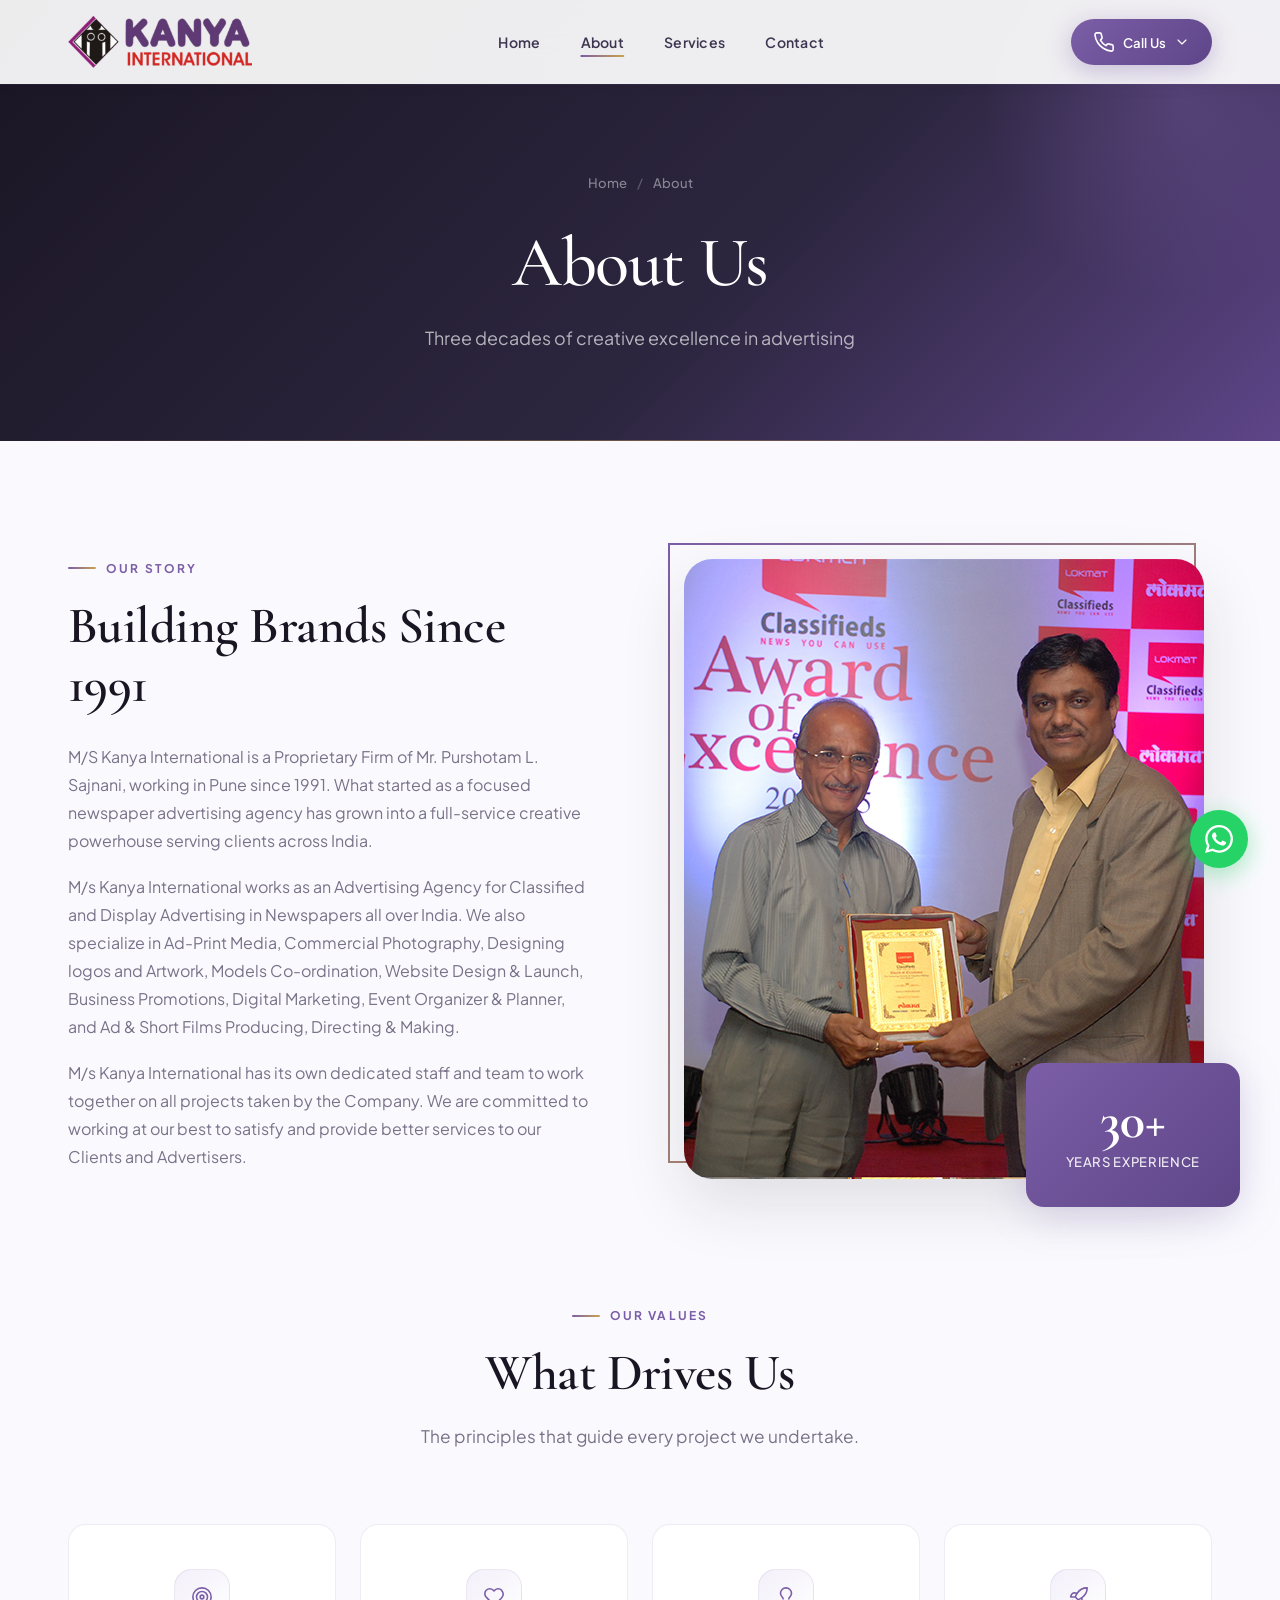
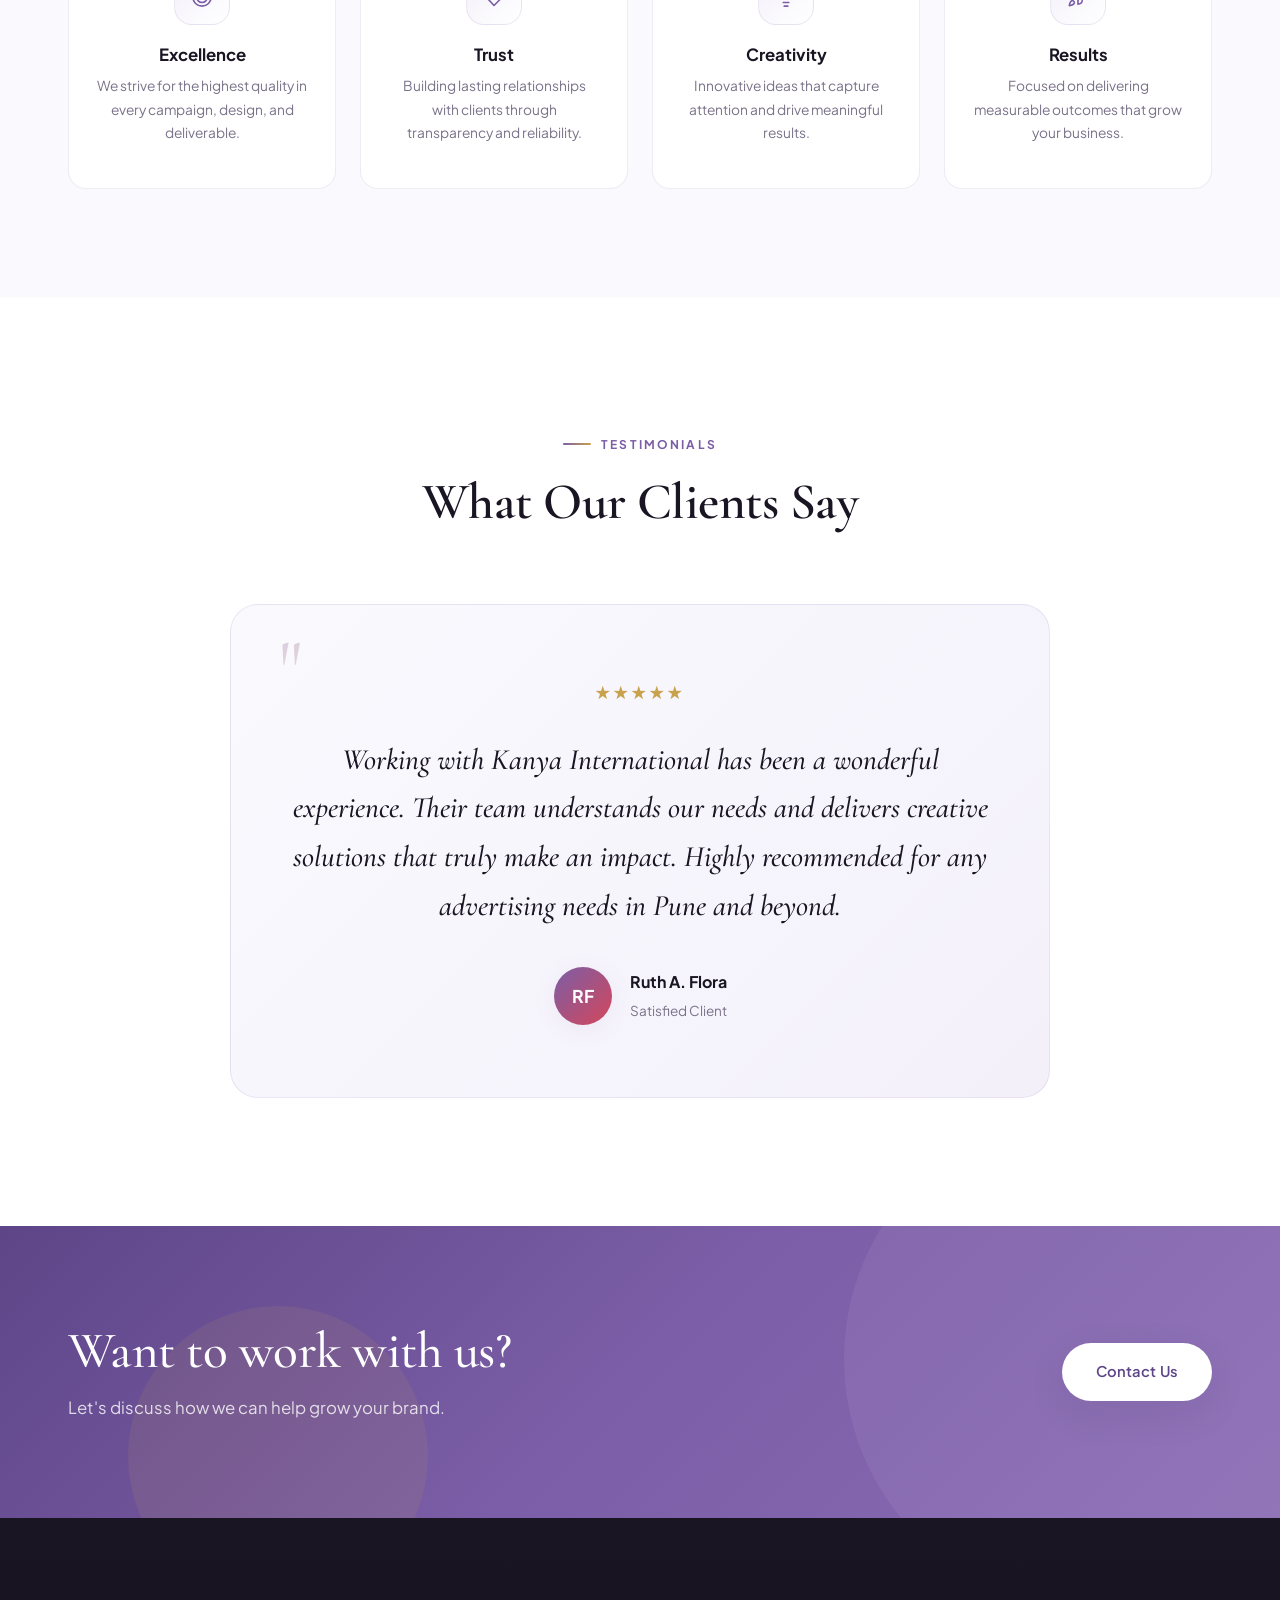
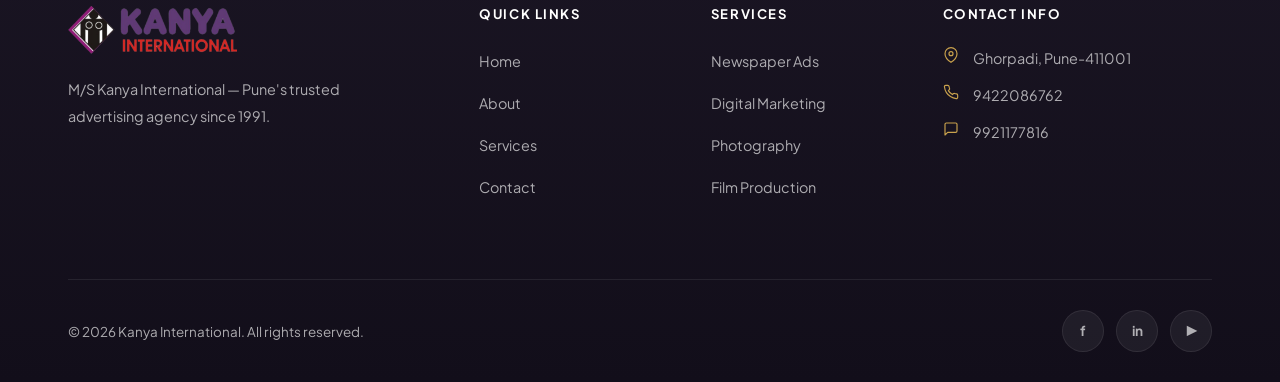
==== about.html @ 9a20af57 "first commit Co-authored-by: Cursor <cursoragent@cursor.com>" ====
<!DOCTYPE html>
<html lang="en">
<head>
  <meta charset="UTF-8">
  <meta name="viewport" content="width=device-width, initial-scale=1.0">
  <title>About Us — Kanya International</title>
  <meta name="description" content="Learn about Kanya International, Pune's trusted advertising agency since 1991. Founded by Mr. Purshotam L. Sajnani.">
  <link rel="preconnect" href="https://fonts.googleapis.com">
  <link rel="preconnect" href="https://fonts.gstatic.com" crossorigin>
  <link href="https://fonts.googleapis.com/css2?family=Cormorant+Garamond:ital,wght@0,400;0,500;0,600;0,700;1,400;1,500&family=Plus+Jakarta+Sans:wght@300;400;500;600;700&display=swap" rel="stylesheet">
  <link rel="stylesheet" href="css/style.css">
  <link rel="icon" href="assets/images/logo.png" type="image/png">
</head>
<body>

  <header class="header scrolled" id="header">
    <div class="container header-inner">
      <a href="index.html" class="logo">
        <img src="assets/images/logo.png" alt="Kanya International">
      </a>
      <nav class="nav" id="nav">
        <ul class="nav-links">
          <li><a href="index.html">Home</a></li>
          <li><a href="about.html" class="active">About</a></li>
          <li><a href="services.html">Services</a></li>
          <li><a href="contact.html">Contact</a></li>
        </ul>
      </nav>
      <div class="header-cta call-dropdown" id="callDropdown">
        <button type="button" class="btn btn-primary call-dropdown-toggle" aria-expanded="false" aria-haspopup="true" aria-label="Show phone numbers">
          <span data-icon="phone"></span>
          <span class="call-label">Call Us</span>
          <span class="call-chevron" data-icon="chevron"></span>
        </button>
        <div class="call-dropdown-menu" role="menu">
          <a href="tel:9422086762" class="call-option" role="menuitem">
            <span class="call-option-icon" data-icon="phone"></span>
            <span class="call-option-text">
              <strong>Customer Care</strong>
              <span>9422086762</span>
            </span>
          </a>
          <a href="https://wa.me/919921177816" class="call-option" role="menuitem" target="_blank" rel="noopener">
            <span class="call-option-icon whatsapp" data-icon="whatsapp"></span>
            <span class="call-option-text">
              <strong>WhatsApp</strong>
              <span>9921177816</span>
            </span>
          </a>
        </div>
      </div>
      <button class="mobile-toggle" id="mobileToggle" aria-label="Toggle menu">
        <span></span><span></span><span></span>
      </button>
    </div>
  </header>

  <section class="page-hero">
    <div class="container">
      <div class="breadcrumb">
        <a href="index.html">Home</a>
        <span class="separator">/</span>
        <span>About</span>
      </div>
      <h1>About Us</h1>
      <p>Three decades of creative excellence in advertising</p>
    </div>
  </section>

  <section class="about-page">
    <div class="container">
      <div class="about-story">
        <div class="about-content fade-up">
          <span class="section-label">Our Story</span>
          <h2>Building Brands Since 1991</h2>
          <p>M/S Kanya International is a Proprietary Firm of Mr. Purshotam L. Sajnani, working in Pune since 1991. What started as a focused newspaper advertising agency has grown into a full-service creative powerhouse serving clients across India.</p>
          <p>M/s Kanya International works as an Advertising Agency for Classified and Display Advertising in Newspapers all over India. We also specialize in Ad-Print Media, Commercial Photography, Designing logos and Artwork, Models Co-ordination, Website Design & Launch, Business Promotions, Digital Marketing, Event Organizer & Planner, and Ad & Short Films Producing, Directing & Making.</p>
          <p>M/s Kanya International has its own dedicated staff and team to work together on all projects taken by the Company. We are committed to working at our best to satisfy and provide better services to our Clients and Advertisers.</p>
        </div>
        <div class="about-image fade-up">
          <img src="assets/images/about.jpg" alt="Kanya International Team">
          <div class="about-experience">
            <strong>30+</strong>
            <span>Years Experience</span>
          </div>
        </div>
      </div>

      <div class="section-header fade-up">
        <span class="section-label">Our Values</span>
        <h2>What Drives Us</h2>
        <p>The principles that guide every project we undertake.</p>
      </div>
      <div class="values-grid">
        <div class="value-card fade-up">
          <div class="value-icon" data-icon="target"></div>
          <h3>Excellence</h3>
          <p>We strive for the highest quality in every campaign, design, and deliverable.</p>
        </div>
        <div class="value-card fade-up">
          <div class="value-icon" data-icon="handshake"></div>
          <h3>Trust</h3>
          <p>Building lasting relationships with clients through transparency and reliability.</p>
        </div>
        <div class="value-card fade-up">
          <div class="value-icon" data-icon="lightbulb"></div>
          <h3>Creativity</h3>
          <p>Innovative ideas that capture attention and drive meaningful results.</p>
        </div>
        <div class="value-card fade-up">
          <div class="value-icon" data-icon="rocket"></div>
          <h3>Results</h3>
          <p>Focused on delivering measurable outcomes that grow your business.</p>
        </div>
      </div>
    </div>
  </section>

  <section class="testimonials">
    <div class="container">
      <div class="section-header fade-up">
        <span class="section-label">Testimonials</span>
        <h2>What Our Clients Say</h2>
      </div>
      <div class="testimonial-card fade-up">
        <span class="testimonial-quote">"</span>
        <div class="testimonial-stars">★★★★★</div>
        <blockquote>Working with Kanya International has been a wonderful experience. Their team understands our needs and delivers creative solutions that truly make an impact. Highly recommended for any advertising needs in Pune and beyond.</blockquote>
        <div class="testimonial-author">
          <div class="testimonial-avatar">RF</div>
          <div class="testimonial-info">
            <strong>Ruth A. Flora</strong>
            <span>Satisfied Client</span>
          </div>
        </div>
      </div>
    </div>
  </section>

  <section class="cta-banner">
    <div class="container cta-inner">
      <div>
        <h2>Want to work with us?</h2>
        <p>Let's discuss how we can help grow your brand.</p>
      </div>
      <a href="contact.html" class="btn btn-white">Contact Us</a>
    </div>
  </section>

  <footer class="footer">
    <div class="container">
      <div class="footer-grid">
        <div class="footer-brand">
          <img src="assets/images/logo.png" alt="Kanya International">
          <p>M/S Kanya International — Pune's trusted advertising agency since 1991.</p>
        </div>
        <div>
          <h4>Quick Links</h4>
          <ul class="footer-links">
            <li><a href="index.html">Home</a></li>
            <li><a href="about.html">About</a></li>
            <li><a href="services.html">Services</a></li>
            <li><a href="contact.html">Contact</a></li>
          </ul>
        </div>
        <div>
          <h4>Services</h4>
          <ul class="footer-links">
            <li><a href="services.html">Newspaper Ads</a></li>
            <li><a href="services.html">Digital Marketing</a></li>
            <li><a href="services.html">Photography</a></li>
            <li><a href="services.html">Film Production</a></li>
          </ul>
        </div>
        <div class="footer-contact">
          <h4>Contact Info</h4>
          <p><span data-icon="mapPin" class="icon icon-sm"></span> Ghorpadi, Pune-411001</p>
          <p><span data-icon="phone" class="icon icon-sm"></span> <a href="tel:9422086762">9422086762</a></p>
          <p><span data-icon="message" class="icon icon-sm"></span> <a href="https://wa.me/919921177816">9921177816</a></p>
        </div>
      </div>
      <div class="footer-bottom">
        <p>&copy; 2026 Kanya International. All rights reserved.</p>
        <div class="footer-social">
          <a href="#" aria-label="Facebook">f</a>
          <a href="#" aria-label="Instagram">in</a>
          <a href="#" aria-label="YouTube">▶</a>
        </div>
      </div>
    </div>
  </footer>

  <a href="https://wa.me/919921177816" class="whatsapp-float" aria-label="Chat on WhatsApp" target="_blank" data-icon="whatsapp"></a>
  <script src="js/icons.js"></script>
  <script src="js/main.js"></script>
</body>
</html>
---- css/style.css ----
/* ============================================
   Kanya International — Premium Redesign
   ============================================ */

:root {
  --color-primary: #7B5EA7;
  --color-primary-dark: #5E4588;
  --color-primary-light: #9B7EC4;
  --color-accent: #D4465A;
  --color-accent-soft: #E86B7A;
  --color-gold: #C9A24D;
  --color-gold-light: #E8C97A;
  --color-bg: #FAFAFE;
  --color-bg-soft: #F3F0FA;
  --color-bg-warm: #FDF8F6;
  --color-dark: #1A1523;
  --color-dark-soft: #2D2640;
  --color-text: #3D3650;
  --color-text-light: #7A7289;
  --color-white: #ffffff;
  --color-border: rgba(123, 94, 167, 0.12);

  --font-display: 'Cormorant Garamond', Georgia, serif;
  --font-body: 'Plus Jakarta Sans', system-ui, sans-serif;

  --shadow-sm: 0 2px 12px rgba(26, 21, 35, 0.05);
  --shadow-md: 0 12px 40px rgba(26, 21, 35, 0.08);
  --shadow-lg: 0 24px 64px rgba(26, 21, 35, 0.12);
  --shadow-glow: 0 8px 40px rgba(123, 94, 167, 0.25);
  --shadow-card: 0 4px 24px rgba(123, 94, 167, 0.08);

  --radius-sm: 10px;
  --radius-md: 18px;
  --radius-lg: 28px;
  --radius-full: 9999px;

  --transition: 0.35s cubic-bezier(0.4, 0, 0.2, 1);
  --header-height: 84px;
}

*, *::before, *::after { box-sizing: border-box; margin: 0; padding: 0; }

html { scroll-behavior: smooth; font-size: 16px; }

body {
  font-family: var(--font-body);
  color: var(--color-text);
  background: var(--color-bg);
  line-height: 1.75;
  overflow-x: hidden;
  -webkit-font-smoothing: antialiased;
}

img { max-width: 100%; height: auto; display: block; }
a { color: inherit; text-decoration: none; transition: color var(--transition); }
ul { list-style: none; }

.container {
  width: 100%;
  max-width: 1200px;
  margin: 0 auto;
  padding: 0 28px;
}

/* ---- Icons ---- */
.icon {
  display: inline-flex;
  align-items: center;
  justify-content: center;
  flex-shrink: 0;
}

.icon svg {
  width: 22px;
  height: 22px;
  stroke: currentColor;
  fill: none;
  stroke-width: 1.75;
  stroke-linecap: round;
  stroke-linejoin: round;
}

.icon-sm svg { width: 18px; height: 18px; }
.icon-lg svg { width: 28px; height: 28px; }

/* ---- Typography ---- */
h1, h2, h3, h4, h5 {
  font-family: var(--font-display);
  color: var(--color-dark);
  line-height: 1.15;
  font-weight: 600;
}

h1 { font-size: clamp(2.75rem, 5.5vw, 4.75rem); letter-spacing: -0.02em; }
h2 { font-size: clamp(2.1rem, 4vw, 3.25rem); letter-spacing: -0.01em; }
h3 { font-size: clamp(1.2rem, 2vw, 1.45rem); }

.section-label {
  display: inline-flex;
  align-items: center;
  gap: 10px;
  font-size: 0.75rem;
  font-weight: 700;
  text-transform: uppercase;
  letter-spacing: 0.18em;
  color: var(--color-primary);
  margin-bottom: 18px;
}

.section-label::before {
  content: '';
  width: 28px;
  height: 2px;
  background: linear-gradient(90deg, var(--color-primary), var(--color-gold));
  border-radius: 2px;
}

.section-header {
  text-align: center;
  max-width: 660px;
  margin: 0 auto 72px;
}

.section-header p {
  margin-top: 18px;
  color: var(--color-text-light);
  font-size: 1.08rem;
  line-height: 1.8;
}

/* ---- Buttons ---- */
.btn {
  display: inline-flex;
  align-items: center;
  justify-content: center;
  gap: 10px;
  padding: 16px 34px;
  font-family: var(--font-body);
  font-size: 0.92rem;
  font-weight: 600;
  border: none;
  border-radius: var(--radius-full);
  cursor: pointer;
  transition: all var(--transition);
  white-space: nowrap;
  letter-spacing: 0.01em;
}

.btn-primary {
  background: linear-gradient(135deg, var(--color-primary) 0%, var(--color-primary-dark) 100%);
  color: var(--color-white);
  box-shadow: 0 6px 24px rgba(123, 94, 167, 0.35);
}

.btn-primary:hover {
  transform: translateY(-3px);
  box-shadow: 0 12px 36px rgba(123, 94, 167, 0.45);
}

.btn-outline {
  background: transparent;
  color: var(--color-dark);
  border: 2px solid rgba(26, 21, 35, 0.15);
}

.btn-outline:hover {
  border-color: var(--color-primary);
  color: var(--color-primary);
  transform: translateY(-2px);
}

.btn-white {
  background: var(--color-white);
  color: var(--color-primary-dark);
  box-shadow: var(--shadow-md);
}

.btn-white:hover {
  transform: translateY(-3px);
  box-shadow: var(--shadow-lg);
}

.btn-ghost {
  background: rgba(255, 255, 255, 0.1);
  color: var(--color-white);
  backdrop-filter: blur(12px);
  border: 1px solid rgba(255, 255, 255, 0.25);
}

.btn-ghost:hover {
  background: rgba(255, 255, 255, 0.2);
  transform: translateY(-2px);
}

.btn-accent {
  background: linear-gradient(135deg, var(--color-accent) 0%, #B83A4E 100%);
  color: var(--color-white);
  box-shadow: 0 6px 24px rgba(212, 70, 90, 0.3);
}

.btn-accent:hover {
  transform: translateY(-3px);
  box-shadow: 0 12px 36px rgba(212, 70, 90, 0.4);
}

/* ---- Header ---- */
.header {
  position: fixed;
  top: 0;
  left: 0;
  right: 0;
  z-index: 1000;
  height: var(--header-height);
  transition: all var(--transition);
}

.header.scrolled {
  background: rgba(255, 255, 255, 0.92);
  backdrop-filter: blur(24px);
  box-shadow: 0 1px 0 var(--color-border), var(--shadow-sm);
}

.header-inner {
  display: flex;
  align-items: center;
  justify-content: space-between;
  height: var(--header-height);
  gap: 16px;
}

.logo img {
  height: 52px;
  width: auto;
}

.nav { display: flex; align-items: center; gap: 40px; }

.nav-links {
  display: flex;
  align-items: center;
  gap: 40px;
}

.header:not(.scrolled) .nav-links a {
  color: rgba(255, 255, 255, 0.9);
}

.header:not(.scrolled) .nav-links a:hover,
.header:not(.scrolled) .nav-links a.active {
  color: var(--color-white);
}

.header:not(.scrolled) .mobile-toggle span {
  background: var(--color-white);
}

.header:not(.scrolled) .logo img {
  filter: brightness(0) invert(1);
}

.page-hero ~ * .header,
.header.scrolled .logo img {
  filter: none;
}

.header.scrolled .nav-links a {
  color: var(--color-text);
}

.nav-links a {
  font-size: 0.88rem;
  font-weight: 600;
  position: relative;
  padding: 6px 0;
  letter-spacing: 0.02em;
}

.nav-links a::after {
  content: '';
  position: absolute;
  bottom: 0;
  left: 50%;
  transform: translateX(-50%);
  width: 0;
  height: 2px;
  background: linear-gradient(90deg, var(--color-primary), var(--color-gold));
  border-radius: 2px;
  transition: width var(--transition);
}

.nav-links a:hover::after,
.nav-links a.active::after { width: 100%; }

.nav-links a:hover,
.nav-links a.active { color: var(--color-primary); }

.header-cta { position: relative; }

.call-dropdown-toggle {
  gap: 8px;
  cursor: pointer;
}

.call-dropdown-toggle .call-chevron {
  display: inline-flex;
  transition: transform var(--transition);
}

.call-dropdown-toggle .call-chevron svg {
  width: 16px;
  height: 16px;
}

.call-dropdown.open .call-dropdown-toggle .call-chevron {
  transform: rotate(180deg);
}

.call-dropdown-menu {
  position: absolute;
  top: calc(100% + 12px);
  right: 0;
  min-width: 260px;
  background: var(--color-white);
  border-radius: var(--radius-md);
  box-shadow: var(--shadow-lg);
  border: 1px solid var(--color-border);
  padding: 8px;
  opacity: 0;
  visibility: hidden;
  transform: translateY(-8px);
  transition: all var(--transition);
  z-index: 1001;
}

.call-dropdown.open .call-dropdown-menu {
  opacity: 1;
  visibility: visible;
  transform: translateY(0);
}

.call-dropdown-menu::before {
  content: '';
  position: absolute;
  top: -6px;
  right: 28px;
  width: 12px;
  height: 12px;
  background: var(--color-white);
  border-left: 1px solid var(--color-border);
  border-top: 1px solid var(--color-border);
  transform: rotate(45deg);
}

.call-option {
  display: flex;
  align-items: center;
  gap: 14px;
  padding: 14px 16px;
  border-radius: var(--radius-sm);
  transition: all var(--transition);
}

.call-option:hover {
  background: var(--color-bg-soft);
}

.call-option-icon {
  width: 44px;
  height: 44px;
  border-radius: 50%;
  display: flex;
  align-items: center;
  justify-content: center;
  background: linear-gradient(135deg, var(--color-bg-soft), var(--color-white));
  color: var(--color-primary);
  border: 1px solid var(--color-border);
  flex-shrink: 0;
}

.call-option-icon.whatsapp {
  background: #e8faf0;
  color: #25d366;
  border-color: rgba(37, 211, 102, 0.2);
}

.call-option-icon svg {
  width: 20px;
  height: 20px;
}

.call-option-icon.whatsapp svg {
  fill: currentColor;
  stroke: none;
}

.call-option-text {
  display: flex;
  flex-direction: column;
  gap: 2px;
}

.call-option-text strong {
  font-size: 0.72rem;
  font-weight: 700;
  text-transform: uppercase;
  letter-spacing: 0.08em;
  color: var(--color-text-light);
  font-family: var(--font-body);
}

.call-option-text span {
  font-size: 1rem;
  font-weight: 700;
  color: var(--color-dark);
}

.header-cta .btn { padding: 12px 22px; font-size: 0.82rem; }

.mobile-toggle {
  display: none;
  flex-direction: column;
  gap: 6px;
  background: none;
  border: none;
  cursor: pointer;
  padding: 8px;
}

.mobile-toggle span {
  display: block;
  width: 24px;
  height: 2px;
  background: var(--color-dark);
  transition: all var(--transition);
  border-radius: 2px;
}

.mobile-toggle.active span:nth-child(1) { transform: rotate(45deg) translate(5px, 6px); }
.mobile-toggle.active span:nth-child(2) { opacity: 0; }
.mobile-toggle.active span:nth-child(3) { transform: rotate(-45deg) translate(5px, -6px); }

/* ---- Hero ---- */
.hero {
  position: relative;
  min-height: 100vh;
  display: flex;
  align-items: center;
  overflow: hidden;
}

.hero-bg {
  position: absolute;
  inset: 0;
  z-index: 0;
}

.hero-bg img {
  width: 100%;
  height: 100%;
  object-fit: cover;
  transform: scale(1.05);
}

.hero-overlay {
  position: absolute;
  inset: 0;
  background:
    linear-gradient(105deg, rgba(26, 21, 35, 0.92) 0%, rgba(45, 38, 64, 0.78) 45%, rgba(94, 69, 136, 0.55) 100%);
}

.hero-overlay::after {
  content: '';
  position: absolute;
  bottom: -30%;
  right: -10%;
  width: 600px;
  height: 600px;
  background: radial-gradient(circle, rgba(201, 162, 77, 0.15) 0%, transparent 70%);
  border-radius: 50%;
}

.hero-content {
  position: relative;
  z-index: 1;
  padding: calc(var(--header-height) + 72px) 0 96px;
  max-width: 780px;
}

.hero-badge {
  display: inline-flex;
  align-items: center;
  gap: 10px;
  padding: 10px 22px;
  background: rgba(255, 255, 255, 0.08);
  backdrop-filter: blur(16px);
  border: 1px solid rgba(255, 255, 255, 0.15);
  border-radius: var(--radius-full);
  color: rgba(255, 255, 255, 0.95);
  font-size: 0.82rem;
  font-weight: 600;
  letter-spacing: 0.04em;
  margin-bottom: 32px;
}

.hero-badge .dot {
  width: 8px;
  height: 8px;
  background: var(--color-gold);
  border-radius: 50%;
  box-shadow: 0 0 12px var(--color-gold);
  animation: pulse 2.5s infinite;
}

@keyframes pulse {
  0%, 100% { opacity: 1; transform: scale(1); }
  50% { opacity: 0.6; transform: scale(0.9); }
}

.hero h1 {
  color: var(--color-white);
  margin-bottom: 28px;
  font-weight: 500;
}

.hero h1 em {
  font-style: italic;
  background: linear-gradient(135deg, var(--color-gold-light), var(--color-gold));
  -webkit-background-clip: text;
  -webkit-text-fill-color: transparent;
  background-clip: text;
}

.hero-text {
  color: rgba(255, 255, 255, 0.8);
  font-size: 1.12rem;
  margin-bottom: 44px;
  max-width: 560px;
  line-height: 1.85;
}

.hero-actions { display: flex; flex-wrap: wrap; gap: 16px; }

.hero-stats {
  display: flex;
  gap: 56px;
  margin-top: 72px;
  padding-top: 44px;
  border-top: 1px solid rgba(255, 255, 255, 0.12);
}

.hero-stat strong {
  display: block;
  font-family: var(--font-display);
  font-size: 2.75rem;
  color: var(--color-white);
  line-height: 1;
  font-weight: 600;
}

.hero-stat strong span {
  font-size: 1.5rem;
  color: var(--color-gold);
}

.hero-stat > span {
  font-size: 0.82rem;
  color: rgba(255, 255, 255, 0.6);
  margin-top: 6px;
  display: block;
  font-weight: 500;
  letter-spacing: 0.03em;
}

/* ---- Trust Bar ---- */
.trust-bar {
  background: var(--color-white);
  border-bottom: 1px solid var(--color-border);
  padding: 28px 0;
}

.trust-items {
  display: flex;
  align-items: center;
  justify-content: center;
  gap: 48px;
  flex-wrap: wrap;
}

.trust-item {
  display: flex;
  align-items: center;
  gap: 12px;
  font-size: 0.88rem;
  font-weight: 600;
  color: var(--color-text);
}

.trust-item .icon {
  width: 42px;
  height: 42px;
  background: var(--color-bg-soft);
  border-radius: var(--radius-sm);
  color: var(--color-primary);
}

/* ---- About ---- */
.about {
  padding: 128px 0;
  background: var(--color-white);
  position: relative;
}

.about::before {
  content: '';
  position: absolute;
  top: 0;
  left: 0;
  right: 0;
  height: 1px;
  background: linear-gradient(90deg, transparent, var(--color-border), transparent);
}

.about-grid {
  display: grid;
  grid-template-columns: 1fr 1fr;
  gap: 88px;
  align-items: center;
}

.about-image { position: relative; }

.about-image img {
  border-radius: var(--radius-lg);
  box-shadow: var(--shadow-lg);
}

.about-image::before {
  content: '';
  position: absolute;
  top: -16px;
  left: -16px;
  width: 100%;
  height: 100%;
  border: 2px solid transparent;
  border-image: linear-gradient(135deg, var(--color-primary), var(--color-gold)) 1;
  border-radius: var(--radius-lg);
  z-index: -1;
}

.about-experience {
  position: absolute;
  bottom: -28px;
  right: -28px;
  background: linear-gradient(135deg, var(--color-primary), var(--color-primary-dark));
  color: var(--color-white);
  padding: 32px 40px;
  border-radius: var(--radius-md);
  box-shadow: var(--shadow-glow);
  text-align: center;
}

.about-experience strong {
  display: block;
  font-family: var(--font-display);
  font-size: 3.25rem;
  color: var(--color-white);
  line-height: 1;
}

.about-experience span {
  font-size: 0.82rem;
  opacity: 0.9;
  font-weight: 500;
  letter-spacing: 0.05em;
  text-transform: uppercase;
}

.about-content h2 { margin-bottom: 28px; }
.about-content p { margin-bottom: 18px; color: var(--color-text-light); }

.about-features {
  display: grid;
  grid-template-columns: 1fr 1fr;
  gap: 20px;
  margin: 36px 0;
}

.about-feature {
  display: flex;
  align-items: flex-start;
  gap: 14px;
  padding: 18px;
  background: var(--color-bg);
  border-radius: var(--radius-md);
  border: 1px solid var(--color-border);
  transition: all var(--transition);
}

.about-feature:hover {
  border-color: var(--color-primary-light);
  box-shadow: var(--shadow-card);
  transform: translateY(-2px);
}

.about-feature-icon {
  width: 46px;
  height: 46px;
  background: linear-gradient(135deg, var(--color-bg-soft), var(--color-white));
  border-radius: var(--radius-sm);
  display: flex;
  align-items: center;
  justify-content: center;
  color: var(--color-primary);
  flex-shrink: 0;
  border: 1px solid var(--color-border);
}

.about-feature h4 {
  font-family: var(--font-body);
  font-size: 0.92rem;
  font-weight: 700;
  margin-bottom: 3px;
  color: var(--color-dark);
}

.about-feature p { font-size: 0.82rem; margin: 0; color: var(--color-text-light); }

/* ---- Services ---- */
.services {
  padding: 128px 0;
  background: linear-gradient(180deg, var(--color-bg) 0%, var(--color-bg-soft) 100%);
  position: relative;
}

.services-grid {
  display: grid;
  grid-template-columns: repeat(3, 1fr);
  gap: 28px;
}

.service-card {
  background: var(--color-white);
  border-radius: var(--radius-lg);
  padding: 40px 32px;
  border: 1px solid var(--color-border);
  transition: all var(--transition);
  position: relative;
  overflow: hidden;
}

.service-card::after {
  content: '';
  position: absolute;
  top: 0;
  left: 0;
  right: 0;
  height: 3px;
  background: linear-gradient(90deg, var(--color-primary), var(--color-gold));
  opacity: 0;
  transition: opacity var(--transition);
}

.service-card:hover {
  transform: translateY(-10px);
  box-shadow: var(--shadow-lg);
  border-color: transparent;
}

.service-card:hover::after { opacity: 1; }

.service-icon {
  width: 60px;
  height: 60px;
  background: linear-gradient(135deg, var(--color-bg-soft) 0%, rgba(123, 94, 167, 0.08) 100%);
  border-radius: var(--radius-md);
  display: flex;
  align-items: center;
  justify-content: center;
  color: var(--color-primary);
  margin-bottom: 26px;
  border: 1px solid var(--color-border);
}

.service-card h3 { margin-bottom: 14px; font-family: var(--font-body); font-weight: 700; }
.service-card p { color: var(--color-text-light); font-size: 0.93rem; margin-bottom: 22px; line-height: 1.75; }

.service-link {
  display: inline-flex;
  align-items: center;
  gap: 8px;
  color: var(--color-primary);
  font-weight: 700;
  font-size: 0.88rem;
}

.service-link:hover { gap: 12px; color: var(--color-primary-dark); }

/* ---- Portfolio ---- */
.portfolio {
  padding: 128px 0;
  background: var(--color-dark);
  color: var(--color-white);
  position: relative;
  overflow: hidden;
}

.portfolio::before {
  content: '';
  position: absolute;
  top: -200px;
  left: -200px;
  width: 500px;
  height: 500px;
  background: radial-gradient(circle, rgba(123, 94, 167, 0.2) 0%, transparent 70%);
}

.portfolio .section-label { color: var(--color-gold); }
.portfolio .section-label::before { background: linear-gradient(90deg, var(--color-gold), var(--color-accent-soft)); }
.portfolio .section-header h2 { color: var(--color-white); }
.portfolio .section-header p { color: rgba(255, 255, 255, 0.55); }

.portfolio-grid {
  display: grid;
  grid-template-columns: repeat(3, 1fr);
  gap: 22px;
}

.portfolio-item {
  position: relative;
  border-radius: var(--radius-md);
  overflow: hidden;
  aspect-ratio: 4/5;
  cursor: pointer;
}

.portfolio-item img {
  width: 100%;
  height: 100%;
  object-fit: cover;
  transition: transform 0.7s cubic-bezier(0.4, 0, 0.2, 1);
}

.portfolio-overlay {
  position: absolute;
  inset: 0;
  background: linear-gradient(to top, rgba(26, 21, 35, 0.92) 0%, rgba(26, 21, 35, 0.2) 50%, transparent 100%);
  display: flex;
  flex-direction: column;
  justify-content: flex-end;
  padding: 30px;
  opacity: 0;
  transition: opacity var(--transition);
}

.portfolio-item:hover img { transform: scale(1.1); }
.portfolio-item:hover .portfolio-overlay { opacity: 1; }

.portfolio-overlay h3 { color: var(--color-white); font-size: 1.2rem; margin-bottom: 6px; font-family: var(--font-body); font-weight: 700; }
.portfolio-overlay p { color: rgba(255, 255, 255, 0.65); font-size: 0.85rem; }

.portfolio-tag {
  display: inline-block;
  padding: 5px 14px;
  background: rgba(201, 162, 77, 0.25);
  color: var(--color-gold-light);
  font-size: 0.72rem;
  font-weight: 700;
  text-transform: uppercase;
  letter-spacing: 0.1em;
  border-radius: var(--radius-full);
  margin-bottom: 12px;
  width: fit-content;
}

/* ---- Testimonials ---- */
.testimonials {
  padding: 128px 0;
  background: var(--color-white);
}

.testimonial-card {
  max-width: 820px;
  margin: 0 auto;
  text-align: center;
  padding: 72px 56px;
  background: linear-gradient(135deg, var(--color-bg) 0%, var(--color-bg-soft) 100%);
  border-radius: var(--radius-lg);
  position: relative;
  border: 1px solid var(--color-border);
}

.testimonial-quote {
  font-family: var(--font-display);
  font-size: 5rem;
  background: linear-gradient(135deg, var(--color-primary-light), var(--color-gold));
  -webkit-background-clip: text;
  -webkit-text-fill-color: transparent;
  background-clip: text;
  opacity: 0.35;
  line-height: 1;
  position: absolute;
  top: 24px;
  left: 48px;
}

.testimonial-card blockquote {
  font-family: var(--font-display);
  font-size: clamp(1.3rem, 2.5vw, 1.85rem);
  color: var(--color-dark);
  font-style: italic;
  line-height: 1.65;
  margin-bottom: 36px;
  position: relative;
  z-index: 1;
  font-weight: 500;
}

.testimonial-author {
  display: flex;
  align-items: center;
  justify-content: center;
  gap: 18px;
}

.testimonial-avatar {
  width: 58px;
  height: 58px;
  border-radius: 50%;
  background: linear-gradient(135deg, var(--color-primary), var(--color-accent));
  display: flex;
  align-items: center;
  justify-content: center;
  color: var(--color-white);
  font-weight: 700;
  font-size: 1.1rem;
  box-shadow: var(--shadow-card);
}

.testimonial-info strong {
  display: block;
  font-family: var(--font-body);
  font-size: 1rem;
  color: var(--color-dark);
  font-weight: 700;
}

.testimonial-info span { font-size: 0.85rem; color: var(--color-text-light); }

.testimonial-stars {
  display: flex;
  justify-content: center;
  gap: 4px;
  margin-bottom: 28px;
  color: var(--color-gold);
  font-size: 1.1rem;
  letter-spacing: 2px;
}

/* ---- CTA ---- */
.cta-banner {
  padding: 96px 0;
  background: linear-gradient(135deg, var(--color-primary-dark) 0%, var(--color-primary) 50%, #8B6BB5 100%);
  position: relative;
  overflow: hidden;
}

.cta-banner::before {
  content: '';
  position: absolute;
  top: -40%;
  right: -5%;
  width: 500px;
  height: 500px;
  background: rgba(255, 255, 255, 0.06);
  border-radius: 50%;
}

.cta-banner::after {
  content: '';
  position: absolute;
  bottom: -30%;
  left: 10%;
  width: 300px;
  height: 300px;
  background: rgba(201, 162, 77, 0.1);
  border-radius: 50%;
}

.cta-inner {
  display: flex;
  align-items: center;
  justify-content: space-between;
  gap: 48px;
  position: relative;
  z-index: 1;
}

.cta-inner h2 { color: var(--color-white); max-width: 520px; font-weight: 500; }
.cta-inner p { color: rgba(255, 255, 255, 0.8); margin-top: 12px; font-size: 1.05rem; }

/* ---- Contact ---- */
.contact {
  padding: 128px 0;
  background: var(--color-bg);
}

.contact-grid {
  display: grid;
  grid-template-columns: 1fr 1.15fr;
  gap: 72px;
}

.contact-info h2 { margin-bottom: 18px; }
.contact-info > p { color: var(--color-text-light); margin-bottom: 44px; font-size: 1.05rem; }

.contact-details { display: flex; flex-direction: column; gap: 24px; }

.contact-item {
  display: flex;
  align-items: flex-start;
  gap: 18px;
  padding: 22px;
  background: var(--color-white);
  border-radius: var(--radius-md);
  border: 1px solid var(--color-border);
  transition: all var(--transition);
}

.contact-item:hover {
  border-color: var(--color-primary-light);
  box-shadow: var(--shadow-card);
  transform: translateX(4px);
}

.contact-item-icon {
  width: 50px;
  height: 50px;
  background: linear-gradient(135deg, var(--color-bg-soft), var(--color-white));
  border-radius: var(--radius-sm);
  display: flex;
  align-items: center;
  justify-content: center;
  color: var(--color-primary);
  flex-shrink: 0;
  border: 1px solid var(--color-border);
}

.contact-item h4 {
  font-family: var(--font-body);
  font-size: 0.75rem;
  font-weight: 700;
  text-transform: uppercase;
  letter-spacing: 0.1em;
  color: var(--color-text-light);
  margin-bottom: 6px;
}

.contact-item p, .contact-item a {
  font-size: 0.98rem;
  color: var(--color-dark);
  font-weight: 600;
  line-height: 1.6;
}

.contact-item a:hover { color: var(--color-primary); }

.contact-form {
  background: var(--color-white);
  padding: 52px;
  border-radius: var(--radius-lg);
  box-shadow: var(--shadow-md);
  border: 1px solid var(--color-border);
}

.form-group { margin-bottom: 24px; }

.form-group label {
  display: block;
  font-size: 0.82rem;
  font-weight: 700;
  color: var(--color-dark);
  margin-bottom: 8px;
  letter-spacing: 0.02em;
}

.form-group input,
.form-group textarea,
.form-group select {
  width: 100%;
  padding: 15px 18px;
  font-family: var(--font-body);
  font-size: 0.95rem;
  border: 2px solid var(--color-border);
  border-radius: var(--radius-sm);
  background: var(--color-bg);
  color: var(--color-dark);
  transition: all var(--transition);
}

.form-group input:focus,
.form-group textarea:focus,
.form-group select:focus {
  outline: none;
  border-color: var(--color-primary);
  background: var(--color-white);
  box-shadow: 0 0 0 4px rgba(123, 94, 167, 0.1);
}

.form-group textarea { resize: vertical; min-height: 140px; }
.form-row { display: grid; grid-template-columns: 1fr 1fr; gap: 20px; }

/* ---- Page Hero ---- */
.page-hero {
  padding: calc(var(--header-height) + 88px) 0 88px;
  background: linear-gradient(135deg, var(--color-dark) 0%, var(--color-dark-soft) 60%, var(--color-primary-dark) 100%);
  text-align: center;
  position: relative;
  overflow: hidden;
}

.page-hero::before {
  content: '';
  position: absolute;
  top: -100px;
  right: -100px;
  width: 400px;
  height: 400px;
  background: radial-gradient(circle, rgba(123, 94, 167, 0.35) 0%, transparent 70%);
}

.page-hero::after {
  content: '';
  position: absolute;
  bottom: 0;
  left: 0;
  right: 0;
  height: 1px;
  background: linear-gradient(90deg, transparent, rgba(201, 162, 77, 0.4), transparent);
}

.page-hero h1 { color: var(--color-white); position: relative; z-index: 1; font-weight: 500; }
.page-hero p { color: rgba(255, 255, 255, 0.65); font-size: 1.12rem; margin-top: 18px; position: relative; z-index: 1; }

.breadcrumb {
  display: flex;
  align-items: center;
  justify-content: center;
  gap: 10px;
  margin-bottom: 28px;
  font-size: 0.82rem;
  color: rgba(255, 255, 255, 0.45);
  position: relative;
  z-index: 1;
  font-weight: 500;
}

.breadcrumb a:hover { color: var(--color-gold-light); }
.breadcrumb .separator { color: rgba(255, 255, 255, 0.25); }

/* ---- Services Page ---- */
.services-page { padding: 108px 0; }

.service-detail-grid {
  display: grid;
  grid-template-columns: repeat(2, 1fr);
  gap: 32px;
}

.service-detail-card {
  display: grid;
  grid-template-columns: 1fr 1fr;
  background: var(--color-white);
  border-radius: var(--radius-lg);
  overflow: hidden;
  box-shadow: var(--shadow-sm);
  border: 1px solid var(--color-border);
  transition: all var(--transition);
}

.service-detail-card:hover {
  box-shadow: var(--shadow-lg);
  transform: translateY(-6px);
}

.service-detail-card:nth-child(even) { direction: rtl; }
.service-detail-card:nth-child(even) > * { direction: ltr; }

.service-detail-image { overflow: hidden; }

.service-detail-image img {
  width: 100%;
  height: 100%;
  object-fit: cover;
  transition: transform 0.7s ease;
}

.service-detail-card:hover .service-detail-image img { transform: scale(1.06); }

.service-detail-content {
  padding: 44px;
  display: flex;
  flex-direction: column;
  justify-content: center;
}

.service-detail-content .price {
  font-size: 0.75rem;
  font-weight: 700;
  color: var(--color-primary);
  text-transform: uppercase;
  letter-spacing: 0.14em;
  margin-bottom: 14px;
}

.service-detail-content h3 { margin-bottom: 14px; font-family: var(--font-body); font-weight: 700; }
.service-detail-content p { color: var(--color-text-light); font-size: 0.94rem; margin-bottom: 28px; line-height: 1.8; }

/* ---- About Page ---- */
.about-page { padding: 108px 0; }

.about-story {
  display: grid;
  grid-template-columns: 1fr 1fr;
  gap: 88px;
  align-items: center;
  margin-bottom: 108px;
}

.values-grid {
  display: grid;
  grid-template-columns: repeat(4, 1fr);
  gap: 24px;
}

.value-card {
  text-align: center;
  padding: 44px 28px;
  background: var(--color-white);
  border-radius: var(--radius-md);
  border: 1px solid var(--color-border);
  transition: all var(--transition);
}

.value-card:hover {
  transform: translateY(-6px);
  box-shadow: var(--shadow-md);
  border-color: var(--color-primary-light);
}

.value-icon {
  width: 56px;
  height: 56px;
  margin: 0 auto 20px;
  background: linear-gradient(135deg, var(--color-bg-soft), var(--color-white));
  border-radius: var(--radius-md);
  display: flex;
  align-items: center;
  justify-content: center;
  color: var(--color-primary);
  border: 1px solid var(--color-border);
}

.value-card h3 { margin-bottom: 10px; font-size: 1.05rem; font-family: var(--font-body); font-weight: 700; }
.value-card p { font-size: 0.86rem; color: var(--color-text-light); line-height: 1.7; }

/* ---- Footer ---- */
.footer {
  background: linear-gradient(180deg, var(--color-dark) 0%, #120E1A 100%);
  color: rgba(255, 255, 255, 0.65);
  padding: 88px 0 0;
}

.footer-grid {
  display: grid;
  grid-template-columns: 2fr 1fr 1fr 1.5fr;
  gap: 52px;
  padding-bottom: 64px;
  border-bottom: 1px solid rgba(255, 255, 255, 0.08);
}

.footer-brand img {
  height: 48px;
  margin-bottom: 22px;
}

.footer-brand p {
  font-size: 0.9rem;
  line-height: 1.85;
  max-width: 320px;
}

.footer h4 {
  color: var(--color-white);
  font-family: var(--font-body);
  font-size: 0.82rem;
  font-weight: 700;
  text-transform: uppercase;
  letter-spacing: 0.12em;
  margin-bottom: 26px;
}

.footer-links li { margin-bottom: 14px; }
.footer-links a { font-size: 0.9rem; transition: all var(--transition); }
.footer-links a:hover { color: var(--color-gold-light); padding-left: 4px; }

.footer-contact p {
  font-size: 0.9rem;
  margin-bottom: 14px;
  display: flex;
  align-items: flex-start;
  gap: 10px;
  line-height: 1.6;
}

.footer-contact .icon {
  display: inline-flex;
  vertical-align: middle;
  margin-right: 4px;
  color: var(--color-gold);
}

.footer-contact .icon svg {
  width: 16px;
  height: 16px;
}

.footer-bottom {
  display: flex;
  align-items: center;
  justify-content: space-between;
  padding: 30px 0;
  font-size: 0.84rem;
}

.footer-social { display: flex; gap: 12px; }

.footer-social a {
  width: 42px;
  height: 42px;
  border-radius: 50%;
  background: rgba(255, 255, 255, 0.06);
  border: 1px solid rgba(255, 255, 255, 0.08);
  display: flex;
  align-items: center;
  justify-content: center;
  font-size: 0.85rem;
  font-weight: 700;
  transition: all var(--transition);
}

.footer-social a:hover {
  background: var(--color-primary);
  border-color: var(--color-primary);
  color: var(--color-white);
  transform: translateY(-3px);
}

/* ---- Animations ---- */
.fade-up {
  opacity: 0;
  transform: translateY(32px);
  transition: opacity 0.8s ease, transform 0.8s ease;
}

.fade-up.visible { opacity: 1; transform: translateY(0); }
.fade-up:nth-child(2) { transition-delay: 0.1s; }
.fade-up:nth-child(3) { transition-delay: 0.2s; }
.fade-up:nth-child(4) { transition-delay: 0.3s; }
.fade-up:nth-child(5) { transition-delay: 0.4s; }
.fade-up:nth-child(6) { transition-delay: 0.5s; }

/* ---- WhatsApp ---- */
.whatsapp-float {
  position: fixed;
  bottom: 32px;
  right: 32px;
  z-index: 999;
  width: 58px;
  height: 58px;
  background: #25d366;
  border-radius: 50%;
  display: flex;
  align-items: center;
  justify-content: center;
  box-shadow: 0 6px 24px rgba(37, 211, 102, 0.4);
  transition: all var(--transition);
  color: white;
}

.whatsapp-float svg { width: 28px; height: 28px; fill: white; }
.whatsapp-float:hover { transform: scale(1.12); box-shadow: 0 8px 32px rgba(37, 211, 102, 0.5); }

/* ---- Map ---- */
.map-wrap {
  border-radius: var(--radius-lg);
  overflow: hidden;
  box-shadow: var(--shadow-md);
  border: 1px solid var(--color-border);
}

/* ---- Responsive ---- */
@media (max-width: 1024px) {
  .services-grid, .portfolio-grid { grid-template-columns: repeat(2, 1fr); }
  .footer-grid { grid-template-columns: 1fr 1fr; }
  .values-grid { grid-template-columns: repeat(2, 1fr); }
  .service-detail-grid { grid-template-columns: 1fr; }
}

@media (max-width: 768px) {
  .nav-links { display: none; }
  .mobile-toggle { display: flex; }

  .header-cta .call-label { display: none; }

  .header-cta .call-dropdown-toggle {
    width: 46px;
    height: 46px;
    padding: 0;
    border-radius: 50%;
  }

  .header-cta .call-dropdown-toggle .call-chevron { display: none; }

  .call-dropdown-menu {
    right: -8px;
    min-width: 240px;
  }

  .nav.active .nav-links {
    display: flex;
    flex-direction: column;
    position: fixed;
    top: var(--header-height);
    left: 0;
    right: 0;
    background: var(--color-white);
    padding: 36px;
    gap: 28px;
    box-shadow: var(--shadow-lg);
    z-index: 999;
  }

  .about-grid, .about-story, .contact-grid { grid-template-columns: 1fr; gap: 52px; }
  .about-features { grid-template-columns: 1fr; }
  .services-grid, .portfolio-grid { grid-template-columns: 1fr; }
  .hero-stats { gap: 36px; flex-wrap: wrap; }
  .cta-inner { flex-direction: column; text-align: center; }
  .footer-grid { grid-template-columns: 1fr; gap: 36px; }
  .footer-bottom { flex-direction: column; gap: 18px; text-align: center; }
  .form-row { grid-template-columns: 1fr; }
  .service-detail-card { grid-template-columns: 1fr; }
  .service-detail-card:nth-child(even) { direction: ltr; }
  .values-grid { grid-template-columns: 1fr; }
  .contact-form { padding: 36px 28px; }
  .about-experience { right: 16px; bottom: -16px; padding: 22px 30px; }
  .about-experience strong { font-size: 2.25rem; }
  .trust-items { gap: 24px; }
  .testimonial-card { padding: 48px 28px; }
}
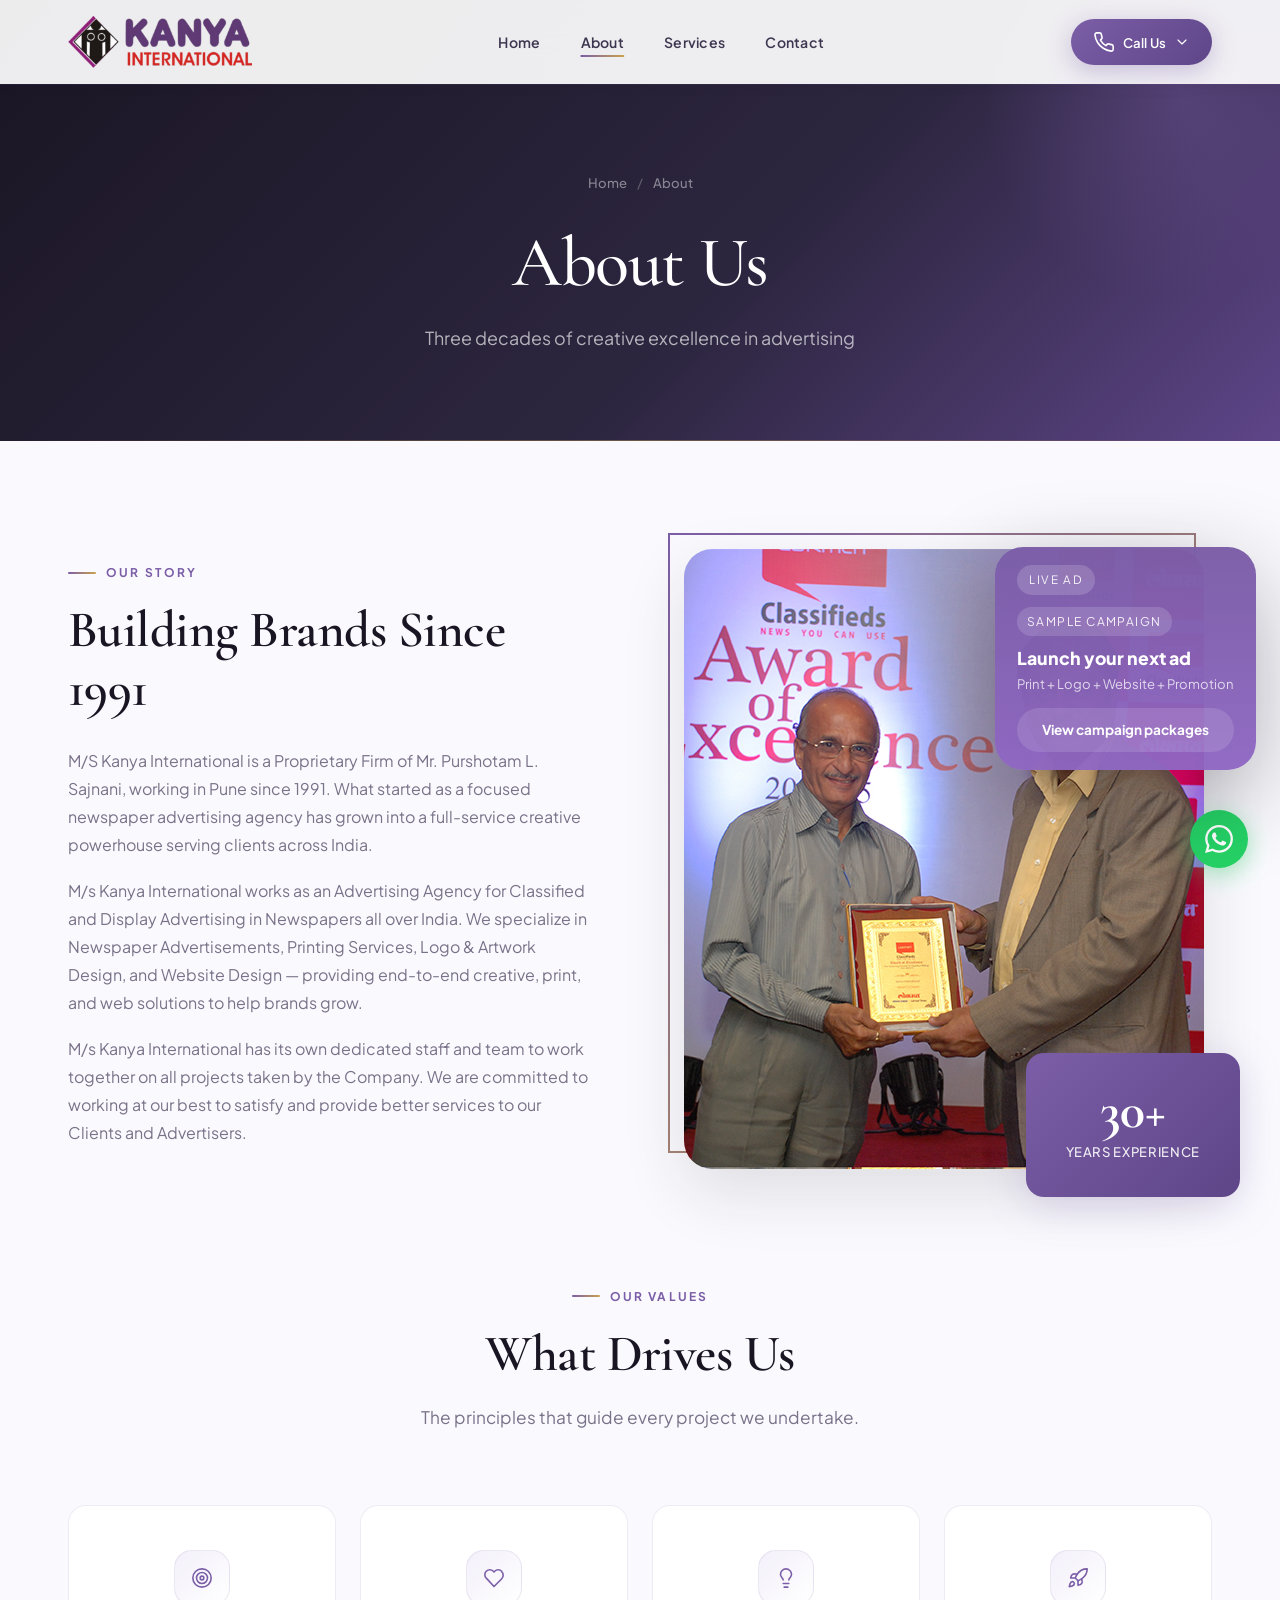
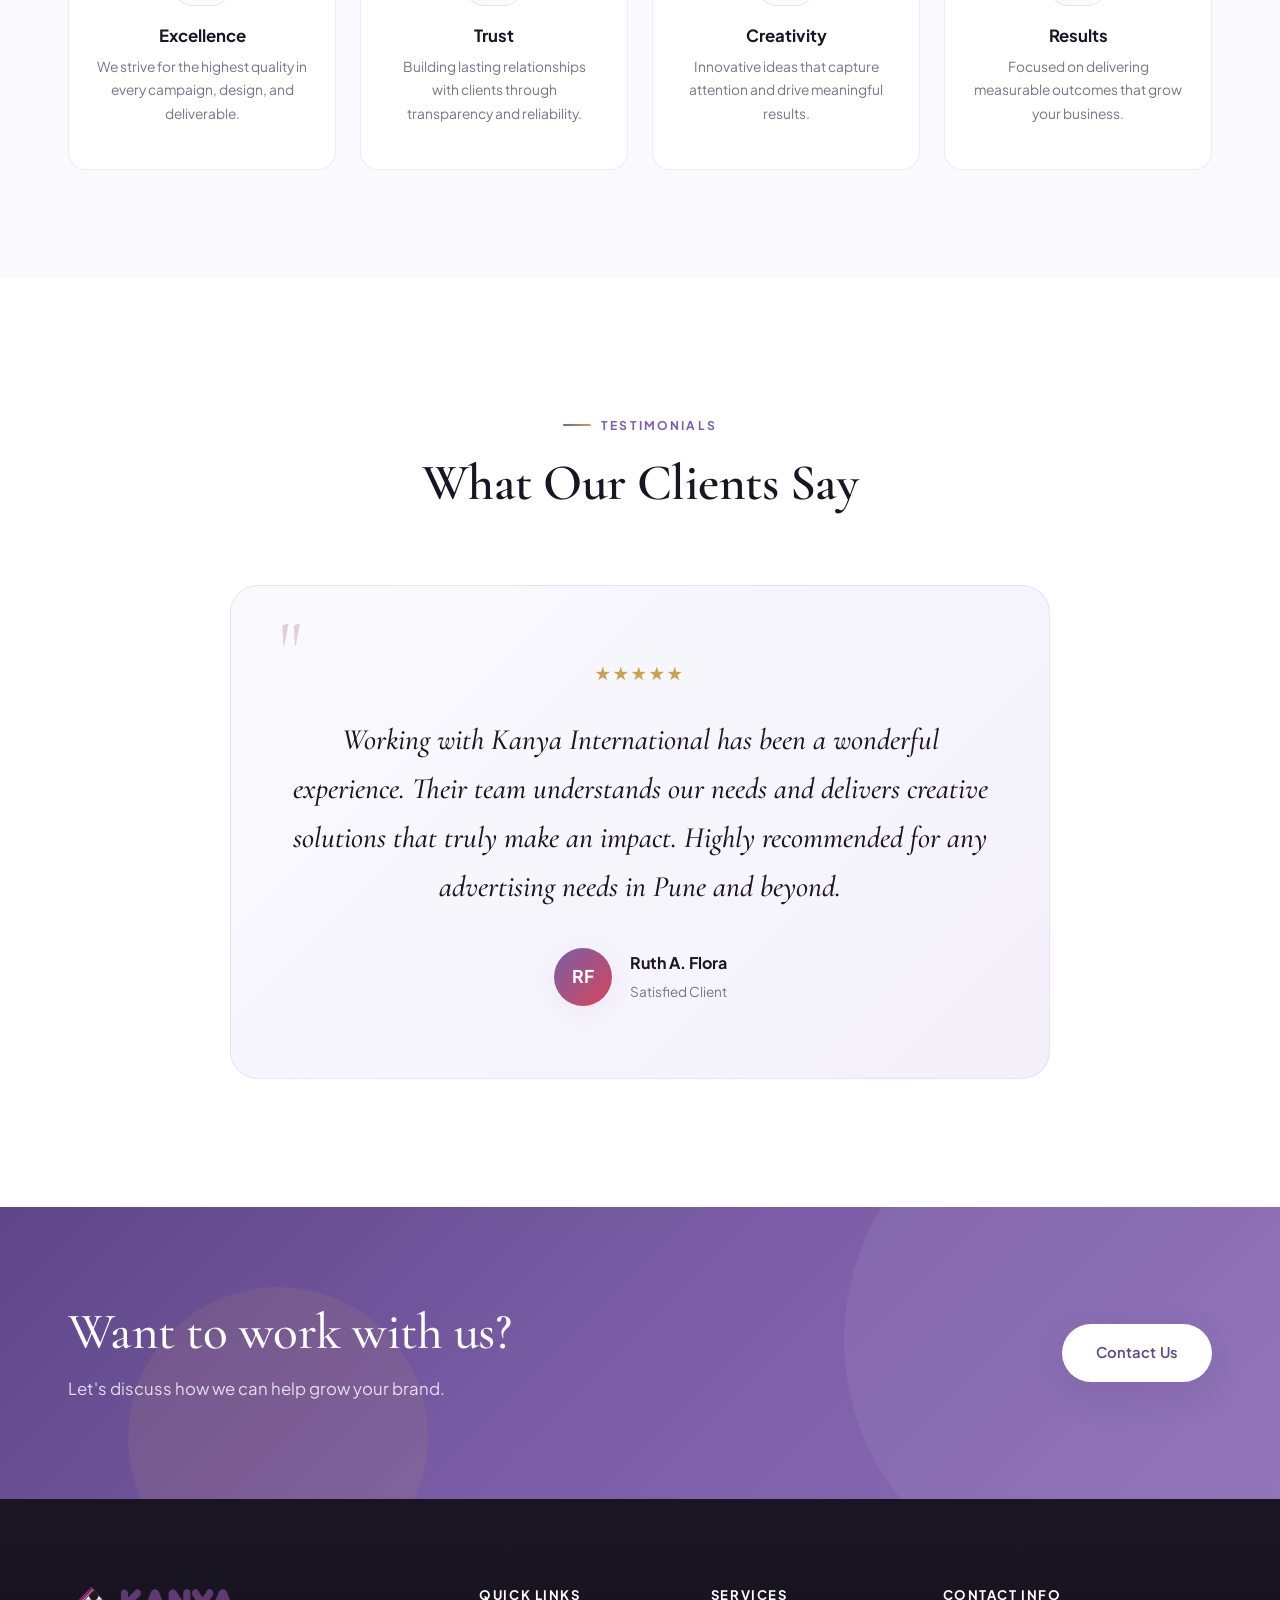
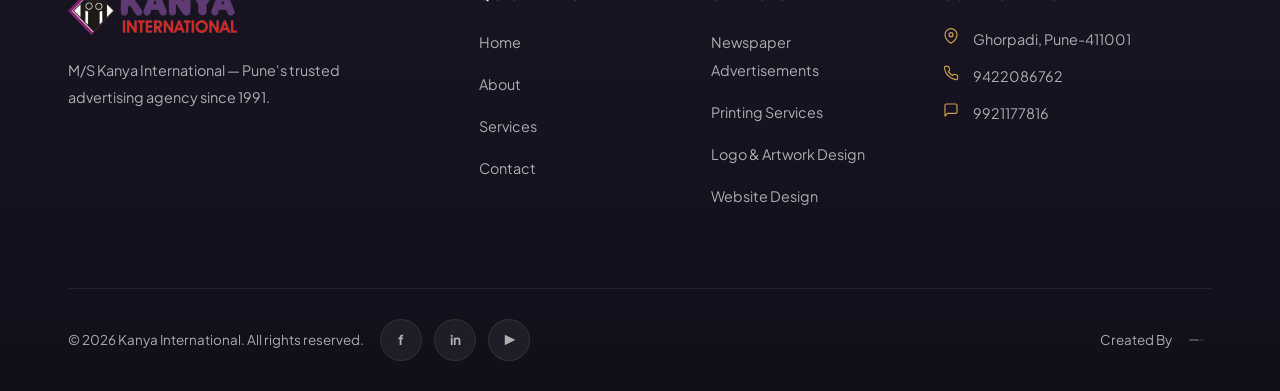
==== commit 38b4b9fc: "Add promotional floating campaign banner and update services/footer branding" ====
--- a/about.html
+++ b/about.html
@@ -74,7 +74,7 @@
           <span class="section-label">Our Story</span>
           <h2>Building Brands Since 1991</h2>
           <p>M/S Kanya International is a Proprietary Firm of Mr. Purshotam L. Sajnani, working in Pune since 1991. What started as a focused newspaper advertising agency has grown into a full-service creative powerhouse serving clients across India.</p>
-          <p>M/s Kanya International works as an Advertising Agency for Classified and Display Advertising in Newspapers all over India. We also specialize in Ad-Print Media, Commercial Photography, Designing logos and Artwork, Models Co-ordination, Website Design & Launch, Business Promotions, Digital Marketing, Event Organizer & Planner, and Ad & Short Films Producing, Directing & Making.</p>
+          <p>M/s Kanya International works as an Advertising Agency for Classified and Display Advertising in Newspapers all over India. We specialize in Newspaper Advertisements, Printing Services, Logo &amp; Artwork Design, and Website Design — providing end-to-end creative, print, and web solutions to help brands grow.</p>
           <p>M/s Kanya International has its own dedicated staff and team to work together on all projects taken by the Company. We are committed to working at our best to satisfy and provide better services to our Clients and Advertisers.</p>
         </div>
         <div class="about-image fade-up">
@@ -166,10 +166,10 @@
         <div>
           <h4>Services</h4>
           <ul class="footer-links">
-            <li><a href="services.html">Newspaper Ads</a></li>
-            <li><a href="services.html">Digital Marketing</a></li>
-            <li><a href="services.html">Photography</a></li>
-            <li><a href="services.html">Film Production</a></li>
+            <li><a href="services.html">Newspaper Advertisements</a></li>
+            <li><a href="services.html">Printing Services</a></li>
+            <li><a href="services.html">Logo &amp; Artwork Design</a></li>
+            <li><a href="services.html">Website Design</a></li>
           </ul>
         </div>
         <div class="footer-contact">
@@ -186,11 +186,23 @@
           <a href="#" aria-label="Instagram">in</a>
           <a href="#" aria-label="YouTube">▶</a>
         </div>
+        <div class="footer-credit-logo">
+          <span class="footer-credit-text">Created By</span>
+          <img src="assets/images/lightcube-footer-logo.svg" alt="LightCubeDesign Footer Logo">
+        </div>
       </div>
     </div>
   </footer>
 
   <a href="https://wa.me/919921177816" class="whatsapp-float" aria-label="Chat on WhatsApp" target="_blank" data-icon="whatsapp"></a>
+  <a href="services.html" class="ad-float" aria-label="Advertising campaign preview">
+    <span class="ad-float-badge">Sample campaign</span>
+    <div class="ad-float-copy">
+      <strong>Launch your next ad</strong>
+      <small>Print + Logo + Website + Promotion</small>
+    </div>
+    <span class="ad-float-action">View campaign packages</span>
+  </a>
   <script src="js/icons.js"></script>
   <script src="js/main.js"></script>
 </body>
--- a/css/style.css
+++ b/css/style.css
@@ -1328,8 +1328,29 @@
   display: flex;
   align-items: center;
   justify-content: space-between;
+  gap: 16px;
   padding: 30px 0;
   font-size: 0.84rem;
+}
+
+.footer-credit-logo {
+  display: inline-flex;
+  align-items: center;
+  gap: 8px;
+  margin-left: auto;
+}
+
+.footer-credit-text {
+  font-size: 0.84rem;
+  color: rgba(255, 255, 255, 0.65);
+}
+
+.footer-credit-logo img {
+  display: inline-block;
+  height: 18px;
+  width: auto;
+  min-width: 18px;
+  flex-shrink: 0;
 }
 
 .footer-social { display: flex; gap: 12px; }
@@ -1353,6 +1374,112 @@
   border-color: var(--color-primary);
   color: var(--color-white);
   transform: translateY(-3px);
+}
+
+.ad-float {
+  position: fixed;
+  right: 24px;
+  bottom: 130px;
+  z-index: 1200;
+  display: flex;
+  flex-direction: column;
+  align-items: flex-start;
+  gap: 12px;
+  padding: 18px 22px;
+  background: linear-gradient(180deg, rgba(123, 94, 167, 0.98) 0%, rgba(142, 102, 194, 0.96) 100%);
+  color: #fff;
+  border-radius: 28px;
+  box-shadow: 0 28px 90px rgba(18, 14, 26, 0.32);
+  text-decoration: none;
+  transition: transform var(--transition), opacity var(--transition), box-shadow var(--transition);
+  min-width: 230px;
+}
+
+.ad-float::before {
+  content: 'Live Ad';
+  display: inline-flex;
+  align-items: center;
+  justify-content: center;
+  padding: 5px 12px;
+  background: rgba(255, 255, 255, 0.16);
+  border-radius: 9999px;
+  font-size: 0.72rem;
+  letter-spacing: 0.14em;
+  text-transform: uppercase;
+  color: rgba(255, 255, 255, 0.92);
+}
+
+.ad-float-badge {
+  display: inline-flex;
+  align-items: center;
+  justify-content: center;
+  padding: 4px 10px;
+  border-radius: 9999px;
+  background: rgba(255, 255, 255, 0.14);
+  color: rgba(255, 255, 255, 0.9);
+  font-size: 0.75rem;
+  text-transform: uppercase;
+  letter-spacing: 0.12em;
+}
+
+.ad-float-copy {
+  display: flex;
+  flex-direction: column;
+  gap: 4px;
+}
+
+.ad-float-copy strong {
+  font-size: 1.1rem;
+  font-weight: 800;
+  line-height: 1.2;
+}
+
+.ad-float-copy small {
+  display: block;
+  font-size: 0.82rem;
+  color: rgba(255, 255, 255, 0.75);
+}
+
+.ad-float-action {
+  display: inline-flex;
+  align-items: center;
+  justify-content: center;
+  width: 100%;
+  padding: 10px 0;
+  border-radius: 9999px;
+  background: rgba(255, 255, 255, 0.12);
+  color: #fff;
+  font-size: 0.85rem;
+  font-weight: 700;
+  text-align: center;
+}
+
+.ad-float:hover {
+  transform: translateY(-3px);
+  opacity: 0.98;
+  box-shadow: 0 34px 120px rgba(18, 14, 26, 0.34);
+}
+
+.ad-float {
+  animation: float-banner 6s ease-in-out infinite;
+}
+
+@keyframes float-banner {
+  0%, 100% {
+    transform: translateY(0);
+  }
+  50% {
+    transform: translateY(-8px);
+  }
+}
+
+@media (max-width: 768px) {
+  .ad-float {
+    right: 16px;
+    bottom: 100px;
+    min-width: 200px;
+    padding: 16px 18px;
+  }
 }
 
 /* ---- Animations ---- */
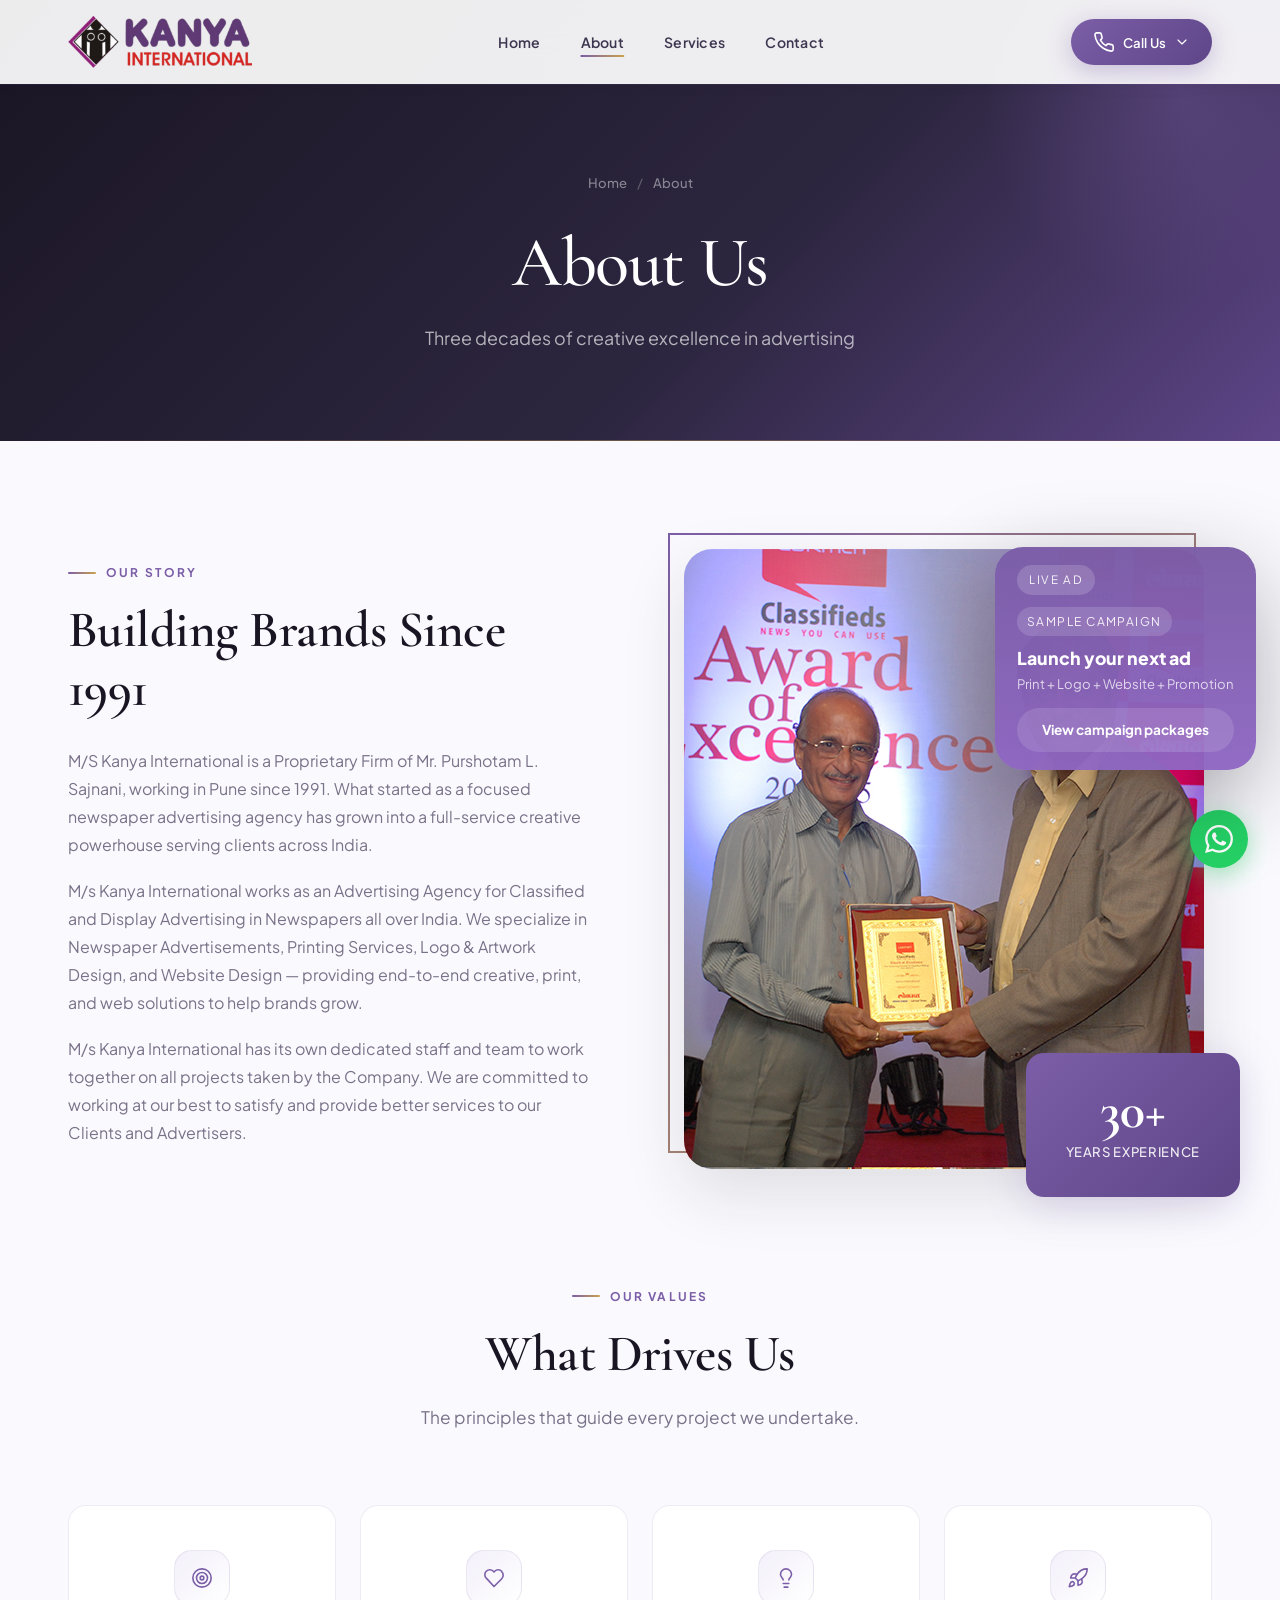
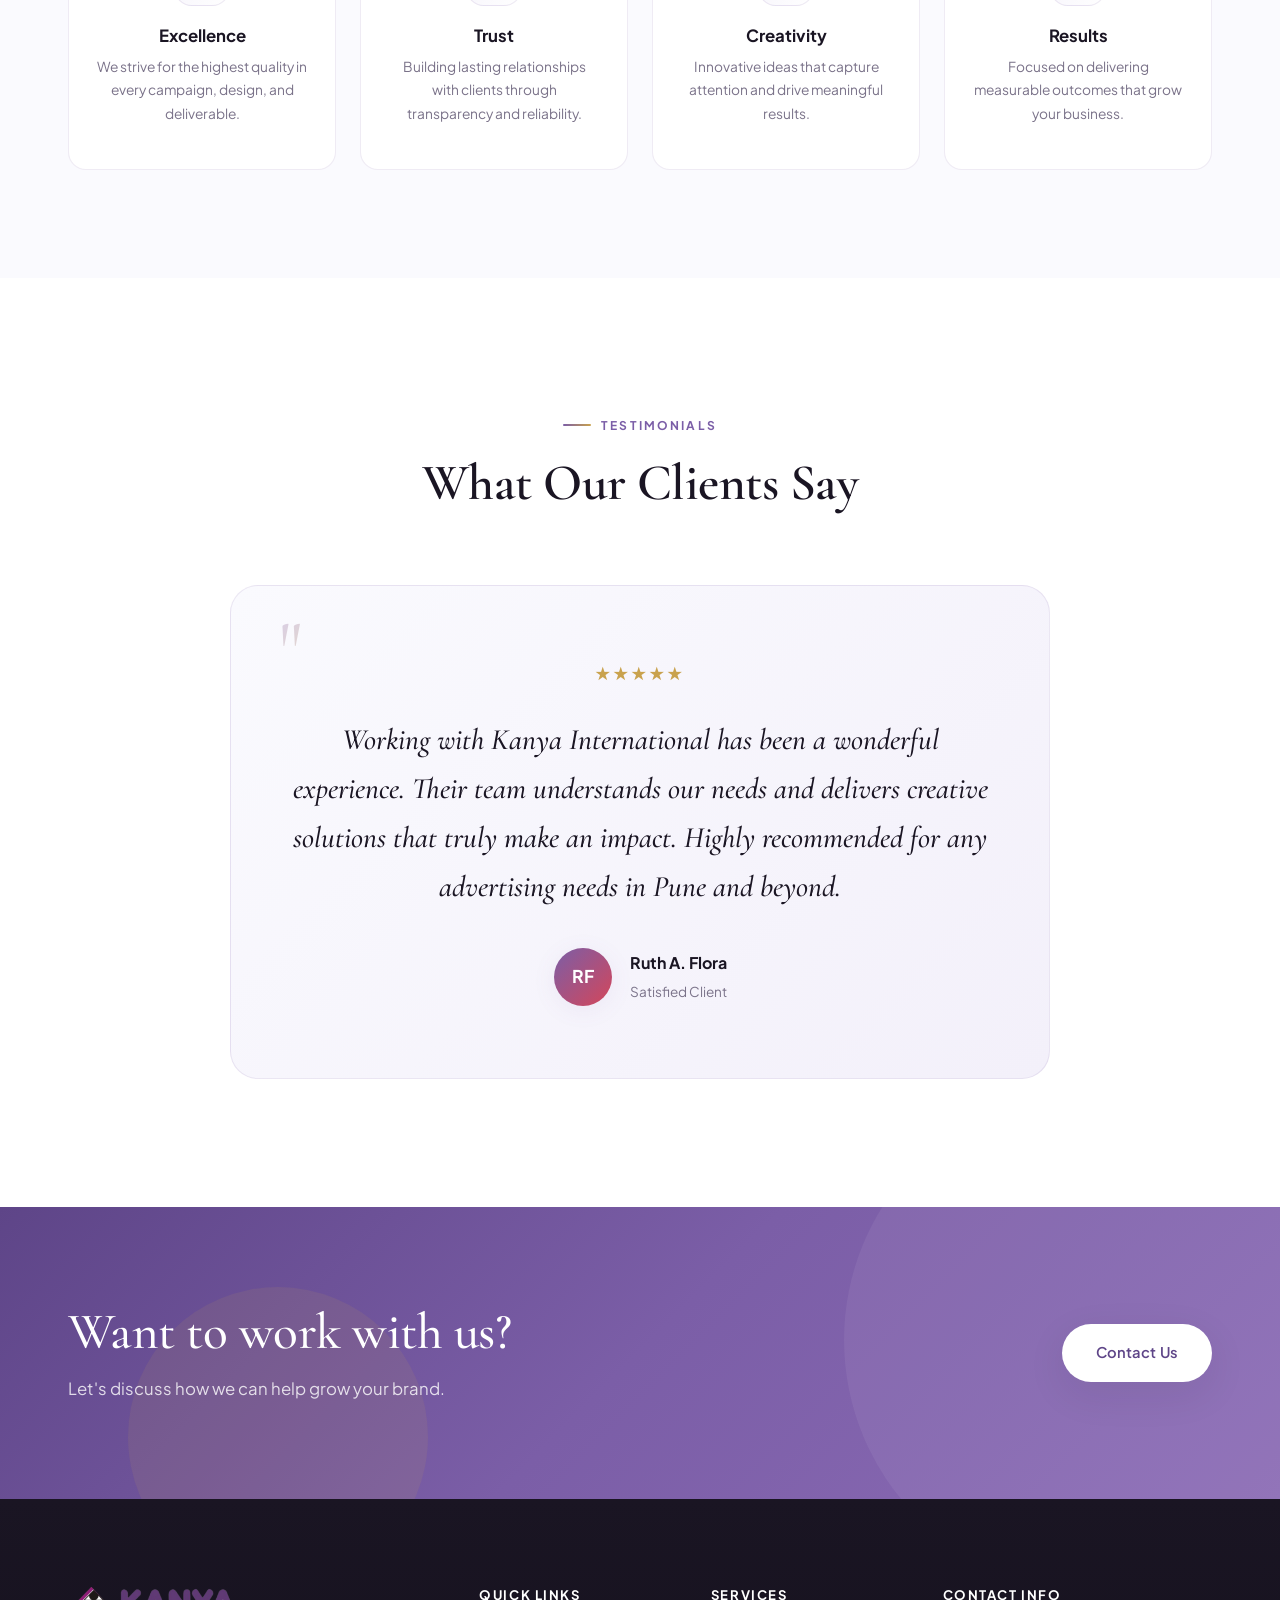
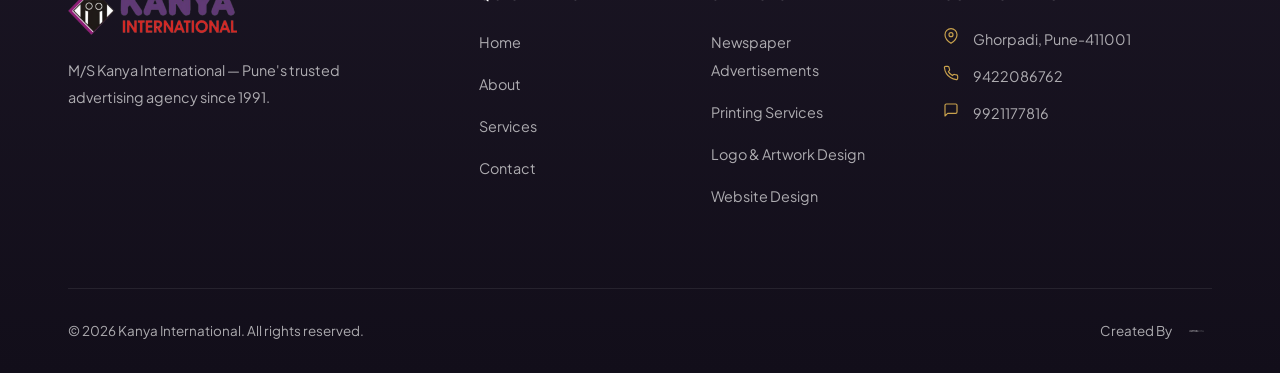
==== commit e9b78cad: "Remove footer social icons and related CSS" ====
--- a/about.html
+++ b/about.html
@@ -181,11 +181,6 @@
       </div>
       <div class="footer-bottom">
         <p>&copy; 2026 Kanya International. All rights reserved.</p>
-        <div class="footer-social">
-          <a href="#" aria-label="Facebook">f</a>
-          <a href="#" aria-label="Instagram">in</a>
-          <a href="#" aria-label="YouTube">▶</a>
-        </div>
         <div class="footer-credit-logo">
           <span class="footer-credit-text">Created By</span>
           <img src="assets/images/lightcube-footer-logo.svg" alt="LightCubeDesign Footer Logo">
--- a/css/style.css
+++ b/css/style.css
@@ -1353,29 +1353,6 @@
   flex-shrink: 0;
 }
 
-.footer-social { display: flex; gap: 12px; }
-
-.footer-social a {
-  width: 42px;
-  height: 42px;
-  border-radius: 50%;
-  background: rgba(255, 255, 255, 0.06);
-  border: 1px solid rgba(255, 255, 255, 0.08);
-  display: flex;
-  align-items: center;
-  justify-content: center;
-  font-size: 0.85rem;
-  font-weight: 700;
-  transition: all var(--transition);
-}
-
-.footer-social a:hover {
-  background: var(--color-primary);
-  border-color: var(--color-primary);
-  color: var(--color-white);
-  transform: translateY(-3px);
-}
-
 .ad-float {
   position: fixed;
   right: 24px;
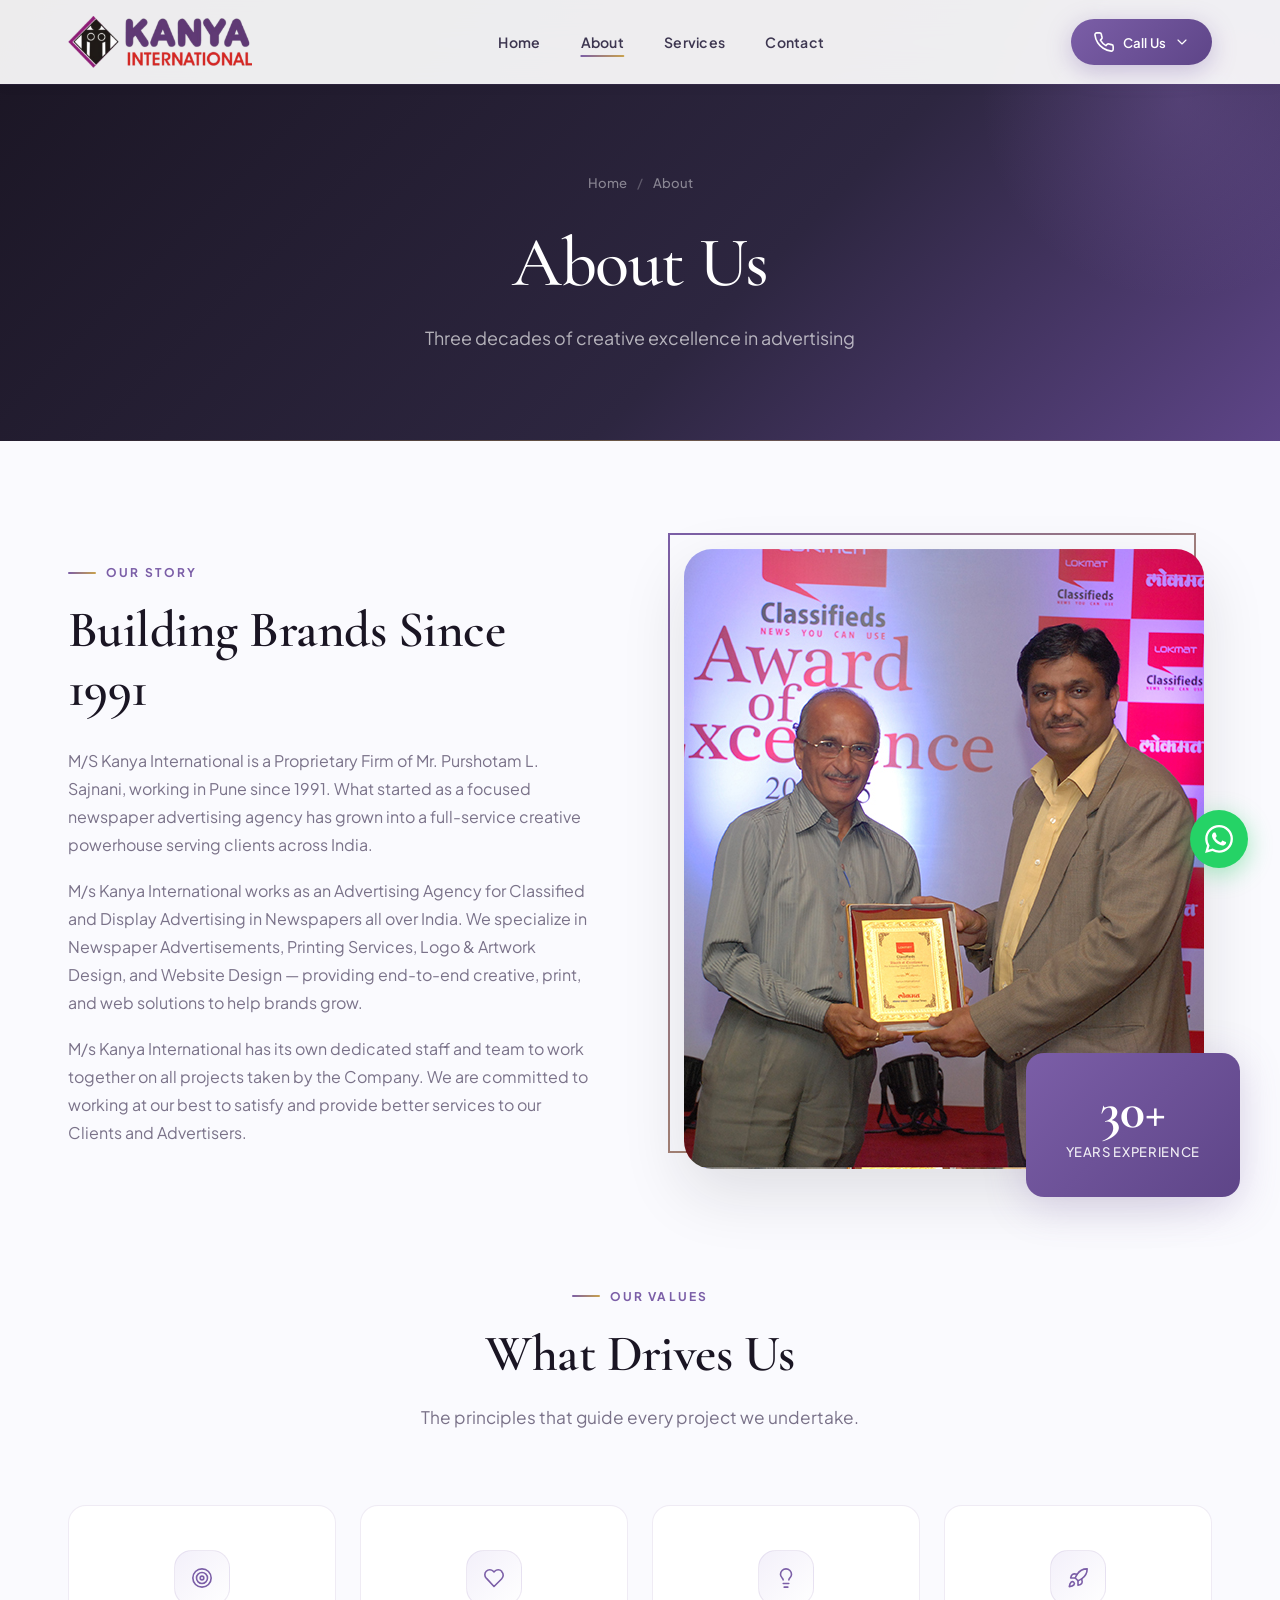
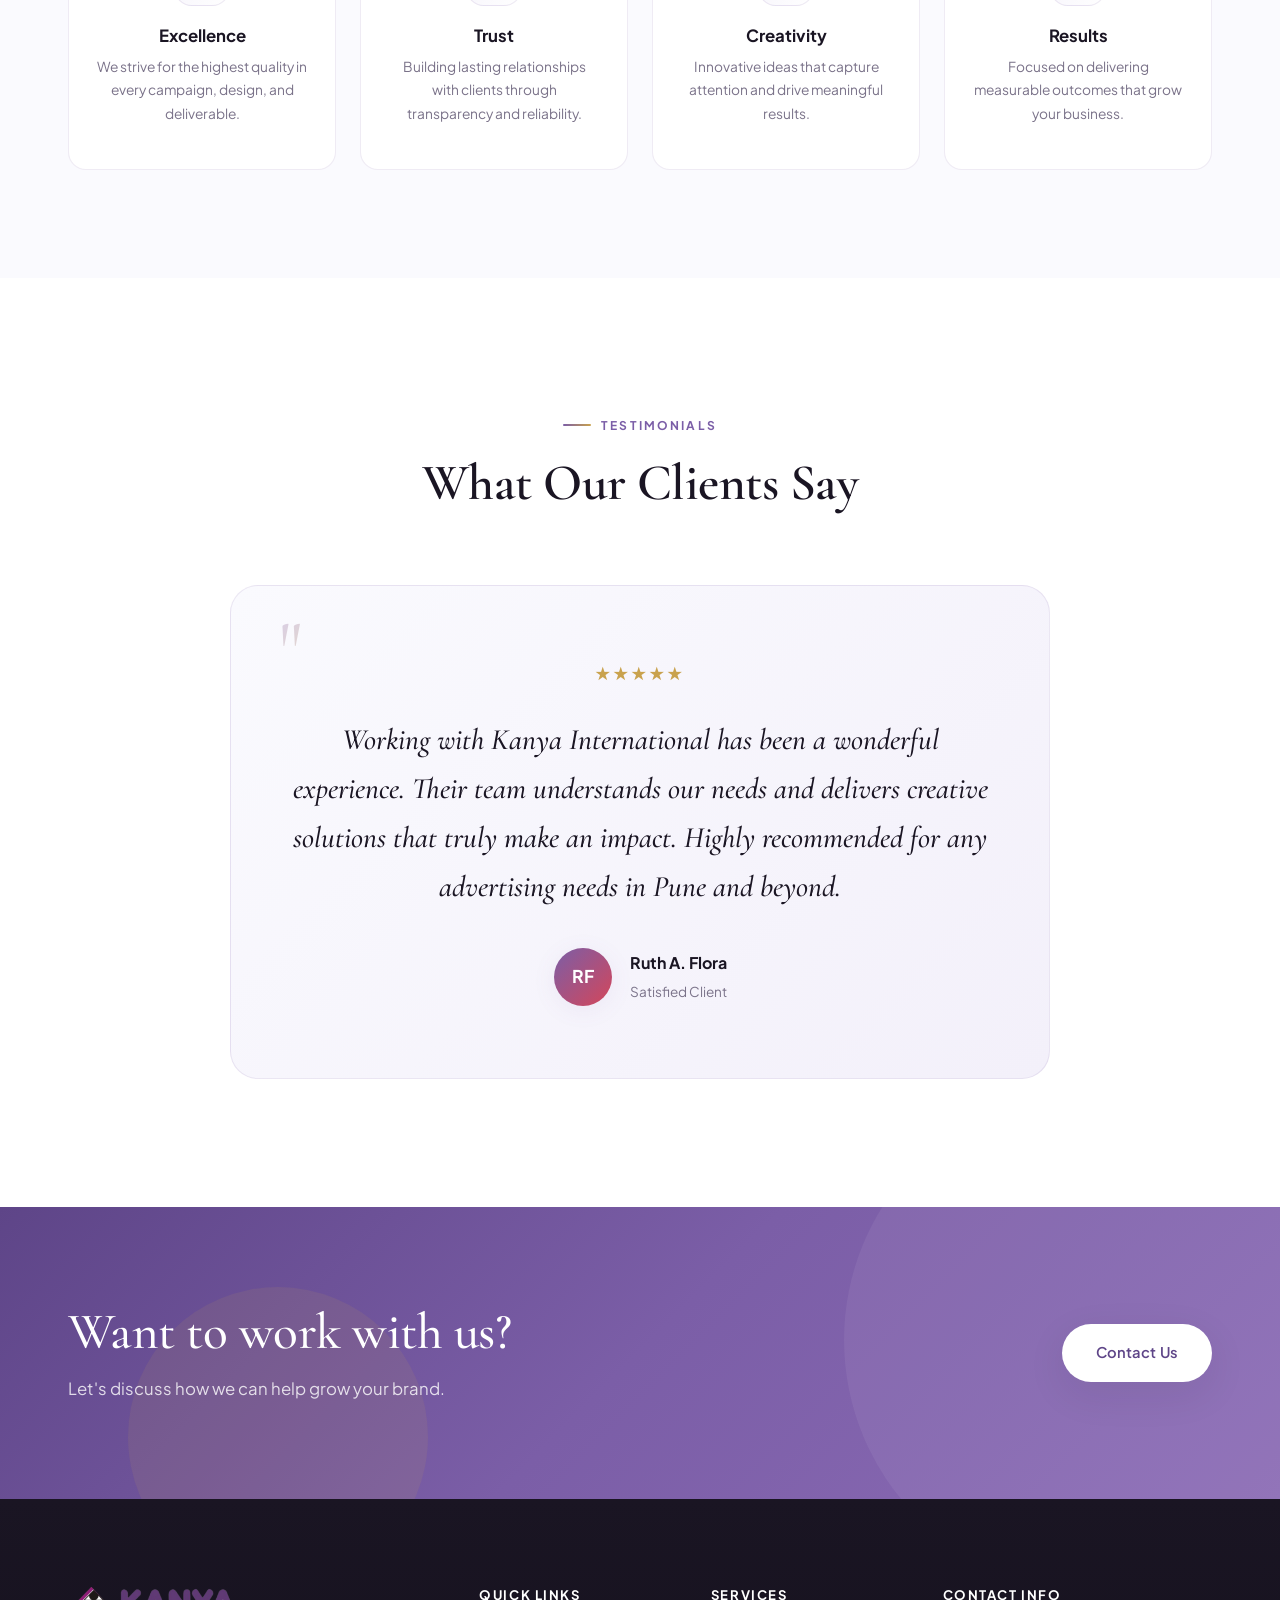
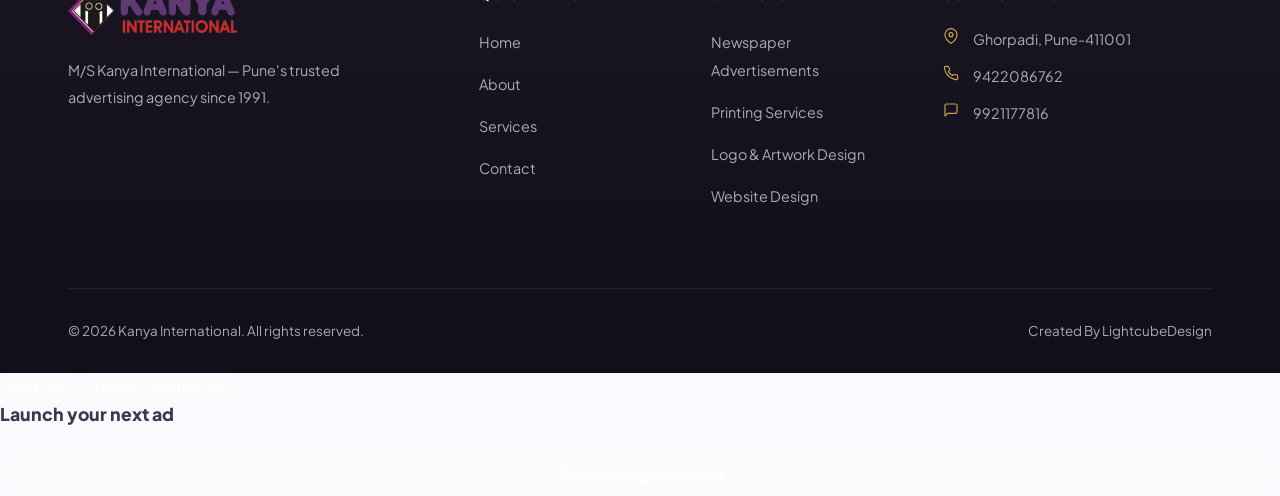
==== commit 167d1fb7: "Replace footer logo with LightcubeDesign text" ====
--- a/about.html
+++ b/about.html
@@ -182,8 +182,7 @@
       <div class="footer-bottom">
         <p>&copy; 2026 Kanya International. All rights reserved.</p>
         <div class="footer-credit-logo">
-          <span class="footer-credit-text">Created By</span>
-          <img src="assets/images/lightcube-footer-logo.svg" alt="LightCubeDesign Footer Logo">
+          <span class="footer-credit-text">Created By LightcubeDesign</span>
         </div>
       </div>
     </div>
--- a/css/style.css
+++ b/css/style.css
@@ -1344,13 +1344,6 @@
   font-size: 0.84rem;
   color: rgba(255, 255, 255, 0.65);
 }
-
-.footer-credit-logo img {
-  display: inline-block;
-  height: 18px;
-  width: auto;
-  min-width: 18px;
-  flex-shrink: 0;
 }
 
 .ad-float {
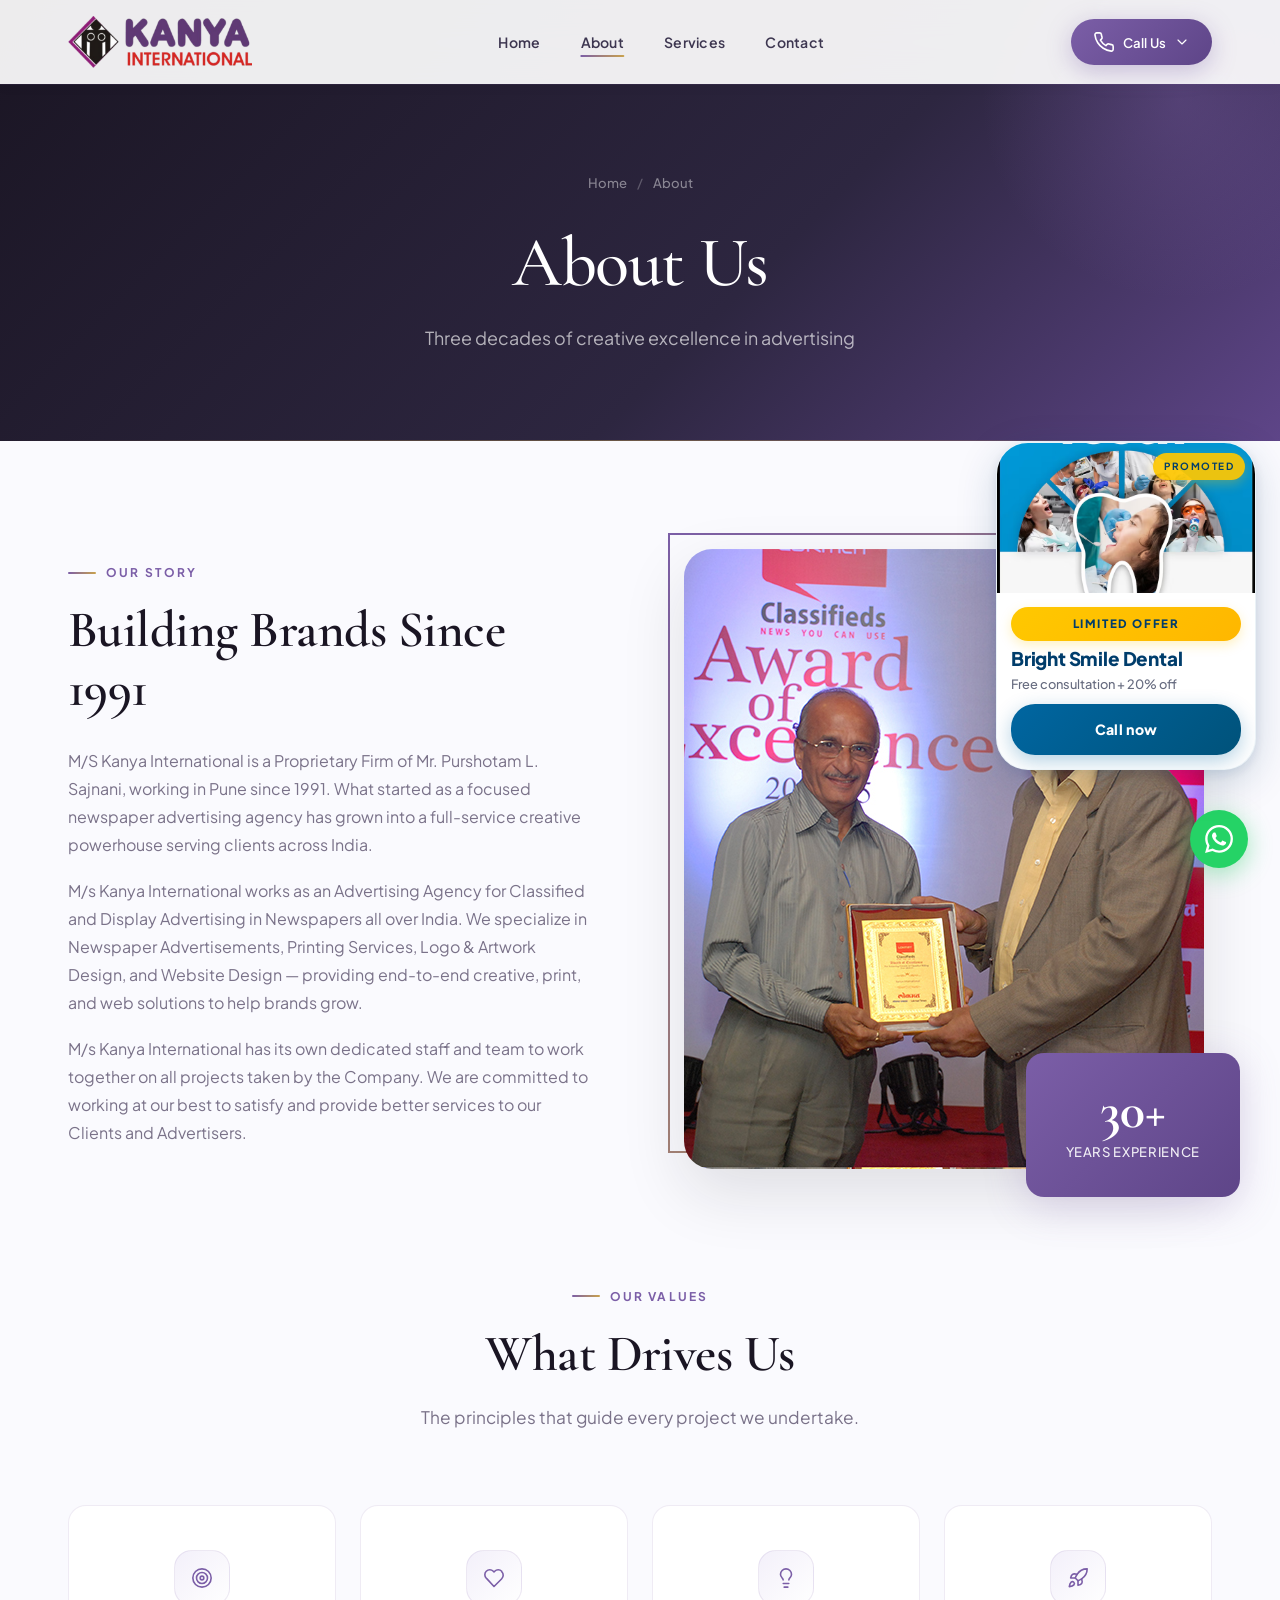
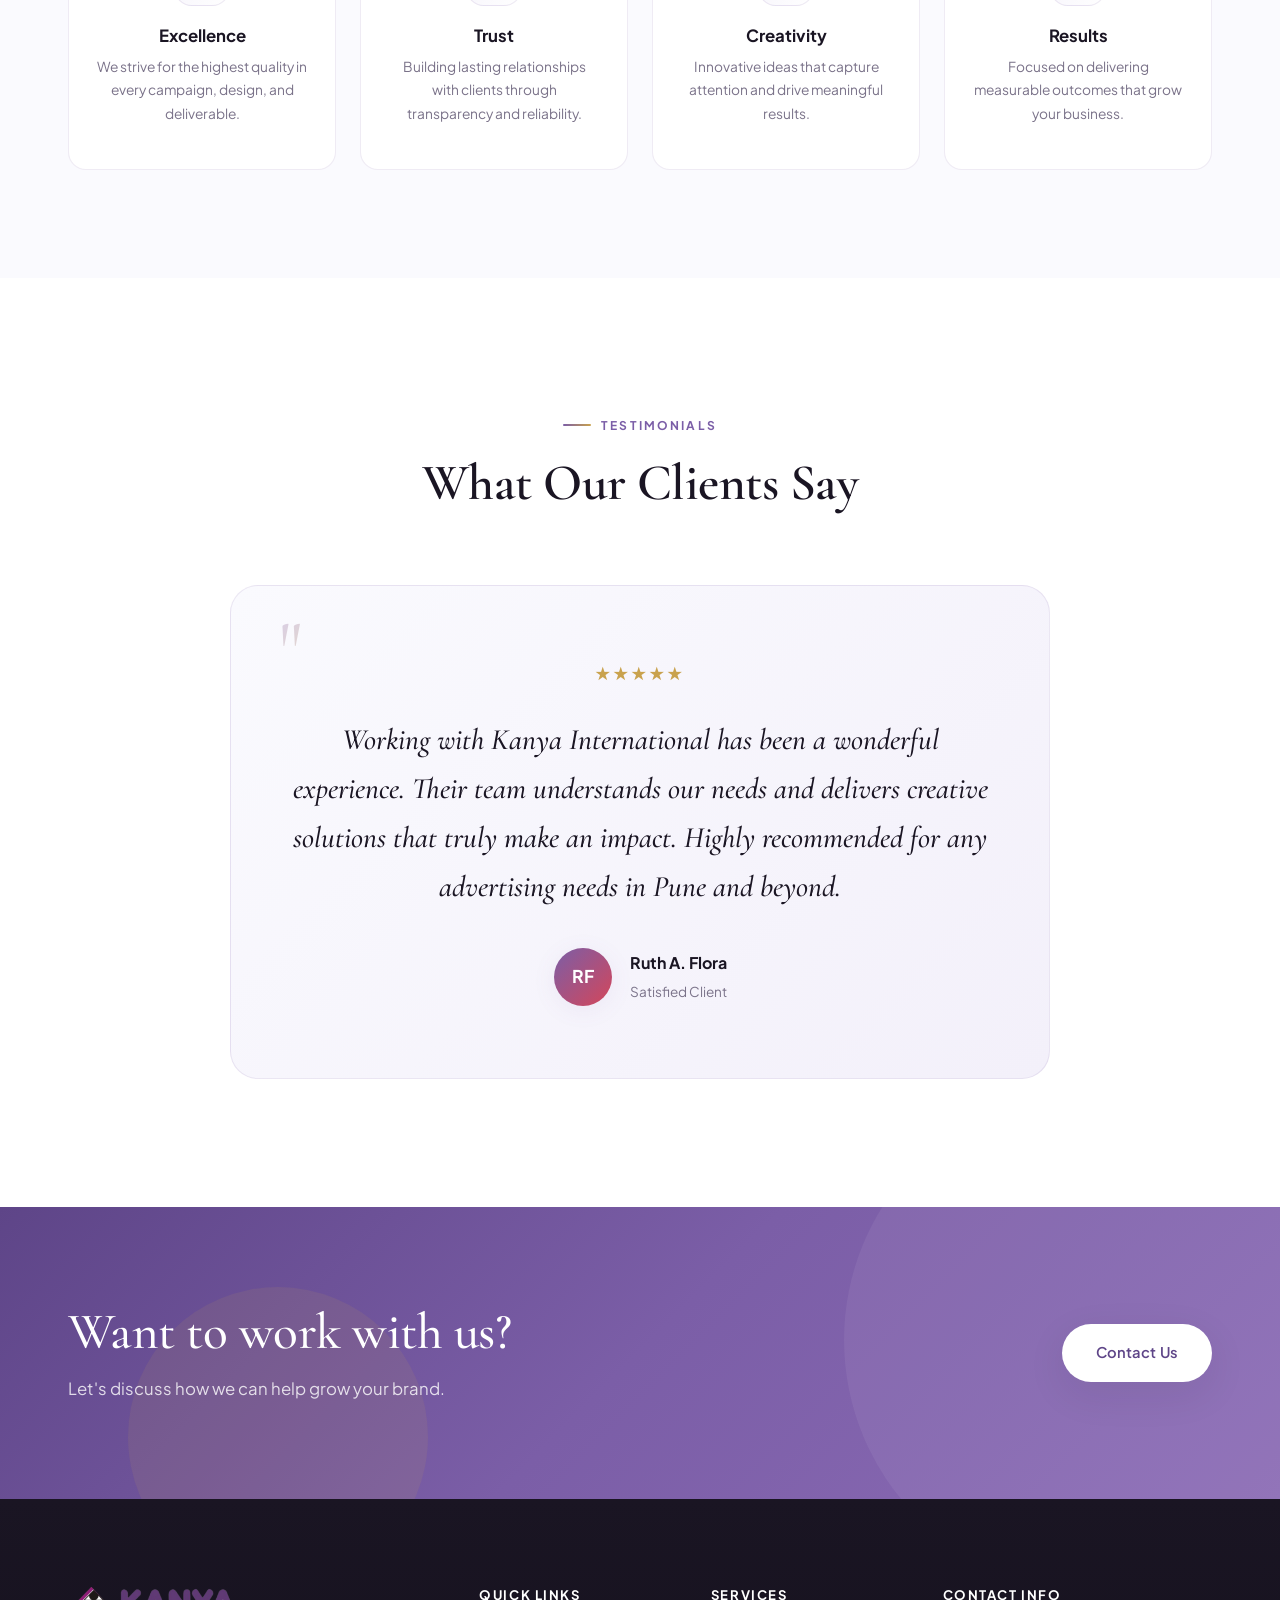
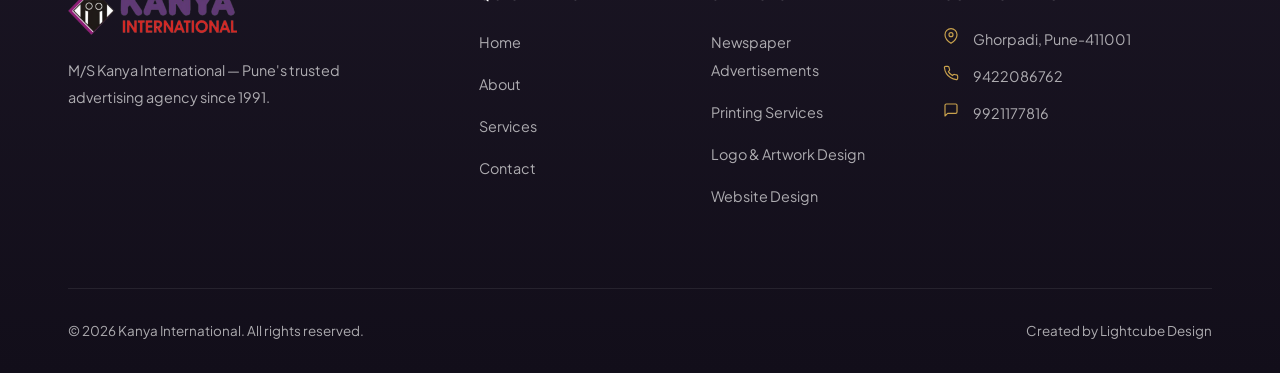
==== commit 11bcebcc: "Update footer credit text and hero heading with professional styling" ====
--- a/about.html
+++ b/about.html
@@ -182,20 +182,23 @@
       <div class="footer-bottom">
         <p>&copy; 2026 Kanya International. All rights reserved.</p>
         <div class="footer-credit-logo">
-          <span class="footer-credit-text">Created By LightcubeDesign</span>
+          <span class="footer-credit-text">Created by Lightcube Design</span>
         </div>
       </div>
     </div>
   </footer>
 
   <a href="https://wa.me/919921177816" class="whatsapp-float" aria-label="Chat on WhatsApp" target="_blank" data-icon="whatsapp"></a>
-  <a href="services.html" class="ad-float" aria-label="Advertising campaign preview">
-    <span class="ad-float-badge">Sample campaign</span>
+  <a href="tel:+919921177816" class="ad-float" aria-label="Dental clinic advertisement">
+    <div class="ad-float-image">
+      <img src="assets/images/dentist-dental-care-social-media-banner-template_505751-7732.avif" alt="Bright Smile Dental Clinic">
+    </div>
+    <span class="ad-float-badge">Limited offer</span>
     <div class="ad-float-copy">
-      <strong>Launch your next ad</strong>
-      <small>Print + Logo + Website + Promotion</small>
-    </div>
-    <span class="ad-float-action">View campaign packages</span>
+      <strong>Bright Smile Dental</strong>
+      <small>Free consultation + 20% off</small>
+    </div>
+    <span class="ad-float-action">Call now</span>
   </a>
   <script src="js/icons.js"></script>
   <script src="js/main.js"></script>
--- a/css/style.css
+++ b/css/style.css
@@ -1344,7 +1344,6 @@
   font-size: 0.84rem;
   color: rgba(255, 255, 255, 0.65);
 }
-}
 
 .ad-float {
   position: fixed;
@@ -1353,93 +1352,140 @@
   z-index: 1200;
   display: flex;
   flex-direction: column;
-  align-items: flex-start;
-  gap: 12px;
-  padding: 18px 22px;
-  background: linear-gradient(180deg, rgba(123, 94, 167, 0.98) 0%, rgba(142, 102, 194, 0.96) 100%);
-  color: #fff;
-  border-radius: 28px;
-  box-shadow: 0 28px 90px rgba(18, 14, 26, 0.32);
+  align-items: stretch;
+  gap: 0;
+  padding: 0;
+  background: #fff;
+  color: #003d6b;
+  border-radius: 32px;
+  box-shadow: 0 12px 40px rgba(0, 61, 107, 0.18), 0 4px 12px rgba(0, 61, 107, 0.1);
   text-decoration: none;
-  transition: transform var(--transition), opacity var(--transition), box-shadow var(--transition);
-  min-width: 230px;
+  transition: transform var(--transition), box-shadow var(--transition), opacity var(--transition);
+  min-width: 260px;
+  overflow: hidden;
+  border: 1px solid rgba(0, 102, 153, 0.08);
+}
+
+.ad-float-image {
+  width: 100%;
+  height: 150px;
+  overflow: hidden;
+  display: flex;
+  align-items: center;
+  justify-content: center;
+  background: linear-gradient(135deg, #0066a1 0%, #00527a 100%);
+  position: relative;
+}
+
+.ad-float-image img {
+  width: 100%;
+  height: 100%;
+  object-fit: cover;
+  transition: transform var(--transition);
+}
+
+.ad-float:hover .ad-float-image img {
+  transform: scale(1.08);
 }
 
 .ad-float::before {
-  content: 'Live Ad';
+  content: 'Promoted';
+  position: absolute;
+  top: 10px;
+  right: 10px;
   display: inline-flex;
   align-items: center;
   justify-content: center;
-  padding: 5px 12px;
-  background: rgba(255, 255, 255, 0.16);
-  border-radius: 9999px;
-  font-size: 0.72rem;
-  letter-spacing: 0.14em;
+  padding: 5px 11px;
+  background: rgba(255, 200, 0, 0.92);
+  border-radius: 20px;
+  font-size: 0.62rem;
+  letter-spacing: 0.15em;
   text-transform: uppercase;
-  color: rgba(255, 255, 255, 0.92);
-}
+  color: #003d6b;
+  z-index: 10;
+  font-weight: 700;
+  box-shadow: 0 4px 12px rgba(255, 200, 0, 0.3);
+}
+
 
 .ad-float-badge {
   display: inline-flex;
   align-items: center;
   justify-content: center;
-  padding: 4px 10px;
-  border-radius: 9999px;
-  background: rgba(255, 255, 255, 0.14);
-  color: rgba(255, 255, 255, 0.9);
-  font-size: 0.75rem;
+  padding: 7px 14px;
+  border-radius: 20px;
+  background: linear-gradient(135deg, #ffc800, #ffb700);
+  color: #003d6b;
+  font-size: 0.72rem;
+  font-weight: 800;
   text-transform: uppercase;
-  letter-spacing: 0.12em;
+  letter-spacing: 0.14em;
+  margin: 14px 14px 6px 14px;
+  box-shadow: 0 4px 12px rgba(255, 200, 0, 0.25);
 }
 
 .ad-float-copy {
   display: flex;
   flex-direction: column;
-  gap: 4px;
+  gap: 5px;
+  padding: 0 14px 2px 14px;
 }
 
 .ad-float-copy strong {
-  font-size: 1.1rem;
+  font-size: 1.18rem;
   font-weight: 800;
-  line-height: 1.2;
+  line-height: 1.25;
+  color: #003d6b;
+  letter-spacing: -0.01em;
 }
 
 .ad-float-copy small {
   display: block;
-  font-size: 0.82rem;
-  color: rgba(255, 255, 255, 0.75);
+  font-size: 0.8rem;
+  color: #666b7f;
+  font-weight: 500;
+  line-height: 1.3;
 }
 
 .ad-float-action {
   display: inline-flex;
   align-items: center;
   justify-content: center;
-  width: 100%;
-  padding: 10px 0;
-  border-radius: 9999px;
-  background: rgba(255, 255, 255, 0.12);
+  width: calc(100% - 28px);
+  margin: 10px 14px 14px 14px;
+  padding: 13px 0;
+  border-radius: 24px;
+  background: linear-gradient(135deg, #0066a1, #00527a);
   color: #fff;
-  font-size: 0.85rem;
-  font-weight: 700;
+  font-size: 0.88rem;
+  font-weight: 800;
   text-align: center;
+  letter-spacing: 0.02em;
+  box-shadow: 0 6px 20px rgba(0, 102, 161, 0.3);
+  transition: all var(--transition);
+}
+
+.ad-float:hover .ad-float-action {
+  background: linear-gradient(135deg, #0052a3, #003d6b);
+  box-shadow: 0 8px 28px rgba(0, 102, 161, 0.35);
 }
 
 .ad-float:hover {
-  transform: translateY(-3px);
-  opacity: 0.98;
-  box-shadow: 0 34px 120px rgba(18, 14, 26, 0.34);
+  transform: translateY(-4px);
+  box-shadow: 0 16px 56px rgba(0, 61, 107, 0.22), 0 6px 16px rgba(0, 61, 107, 0.14);
 }
 
 .ad-float {
-  animation: float-banner 6s ease-in-out infinite;
-}
-
-@keyframes float-banner {
+  animation: float-banner-pro 5s ease-in-out infinite;
+}
+
+@keyframes float-banner-pro {
   0%, 100% {
-    transform: translateY(0);
+    transform: translateY(0px);
   }
   50% {
-    transform: translateY(-8px);
+    transform: translateY(-6px);
   }
 }
 
@@ -1447,10 +1493,18 @@
   .ad-float {
     right: 16px;
     bottom: 100px;
-    min-width: 200px;
-    padding: 16px 18px;
+    min-width: 240px;
   }
-}
+
+  .ad-float-image {
+    height: 120px;
+  }
+
+  .ad-float-copy strong {
+    font-size: 1.08rem;
+  }
+}
+
 
 /* ---- Animations ---- */
 .fade-up {
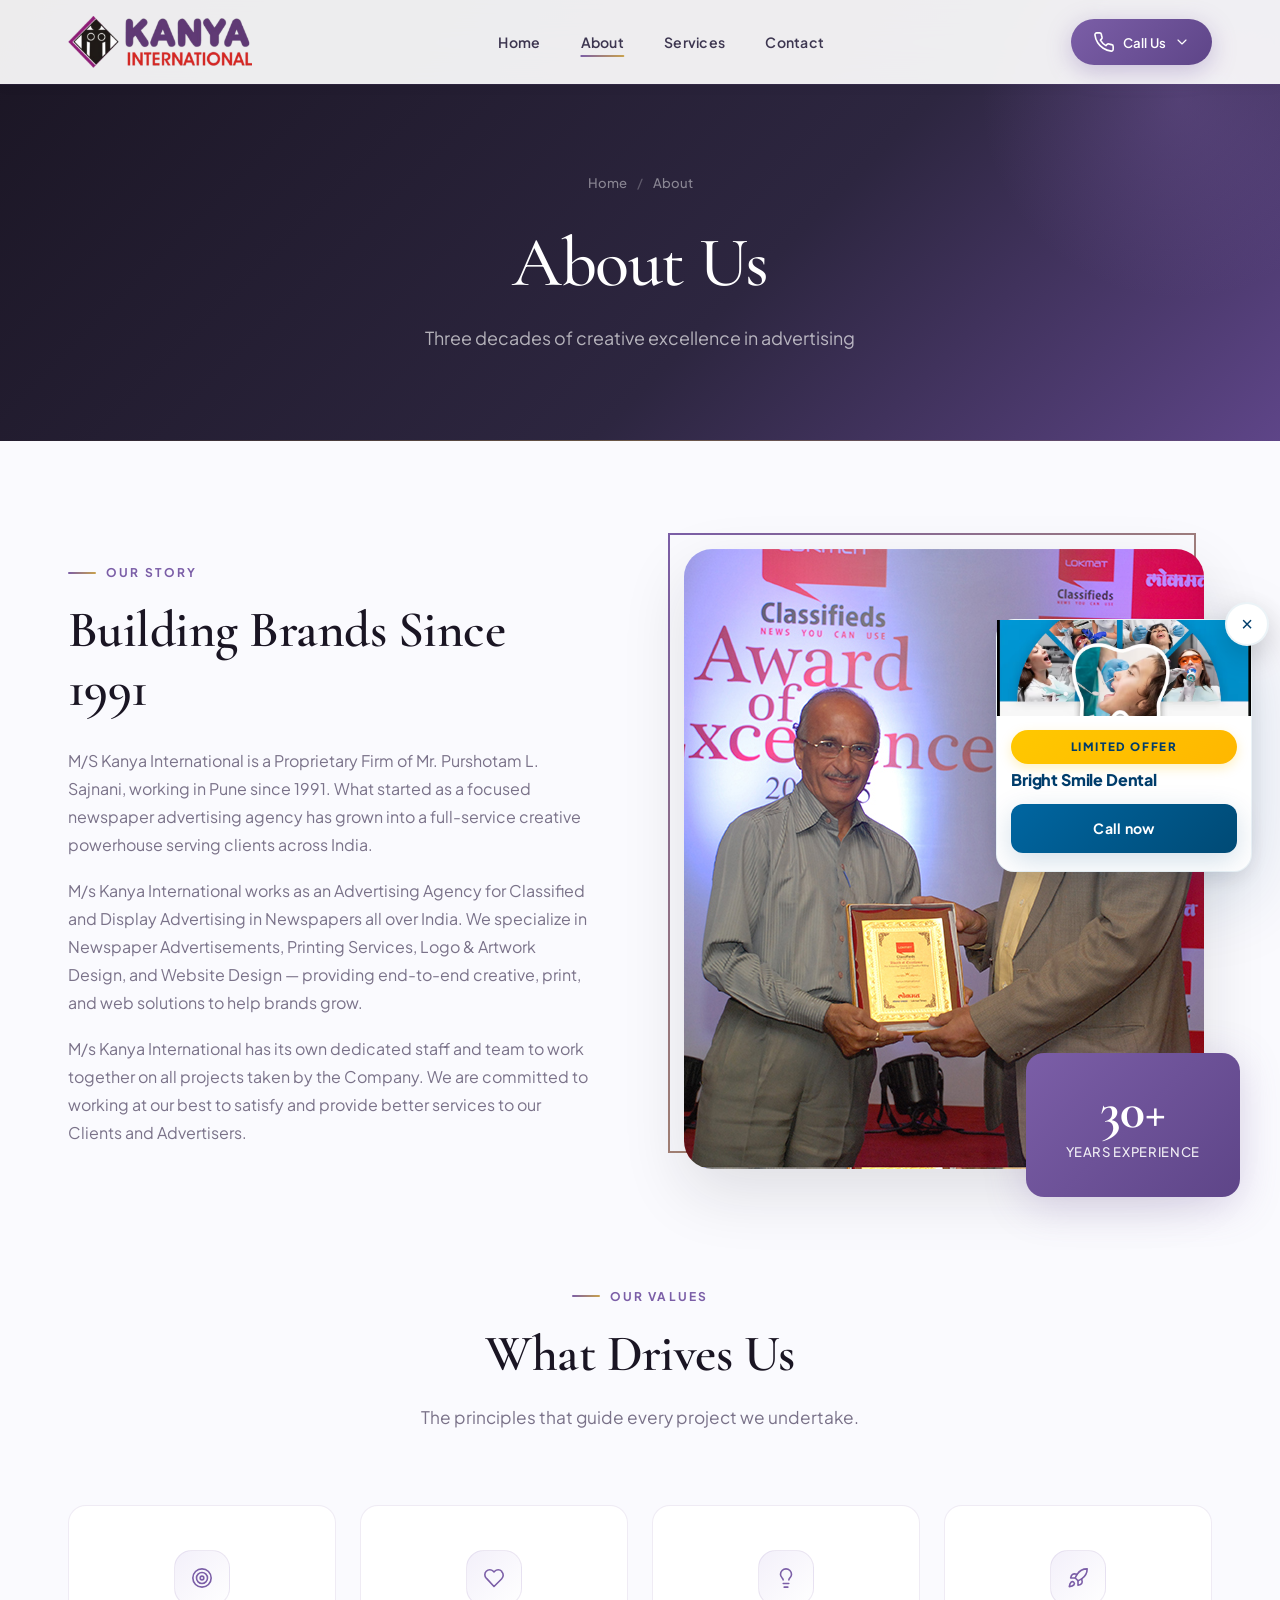
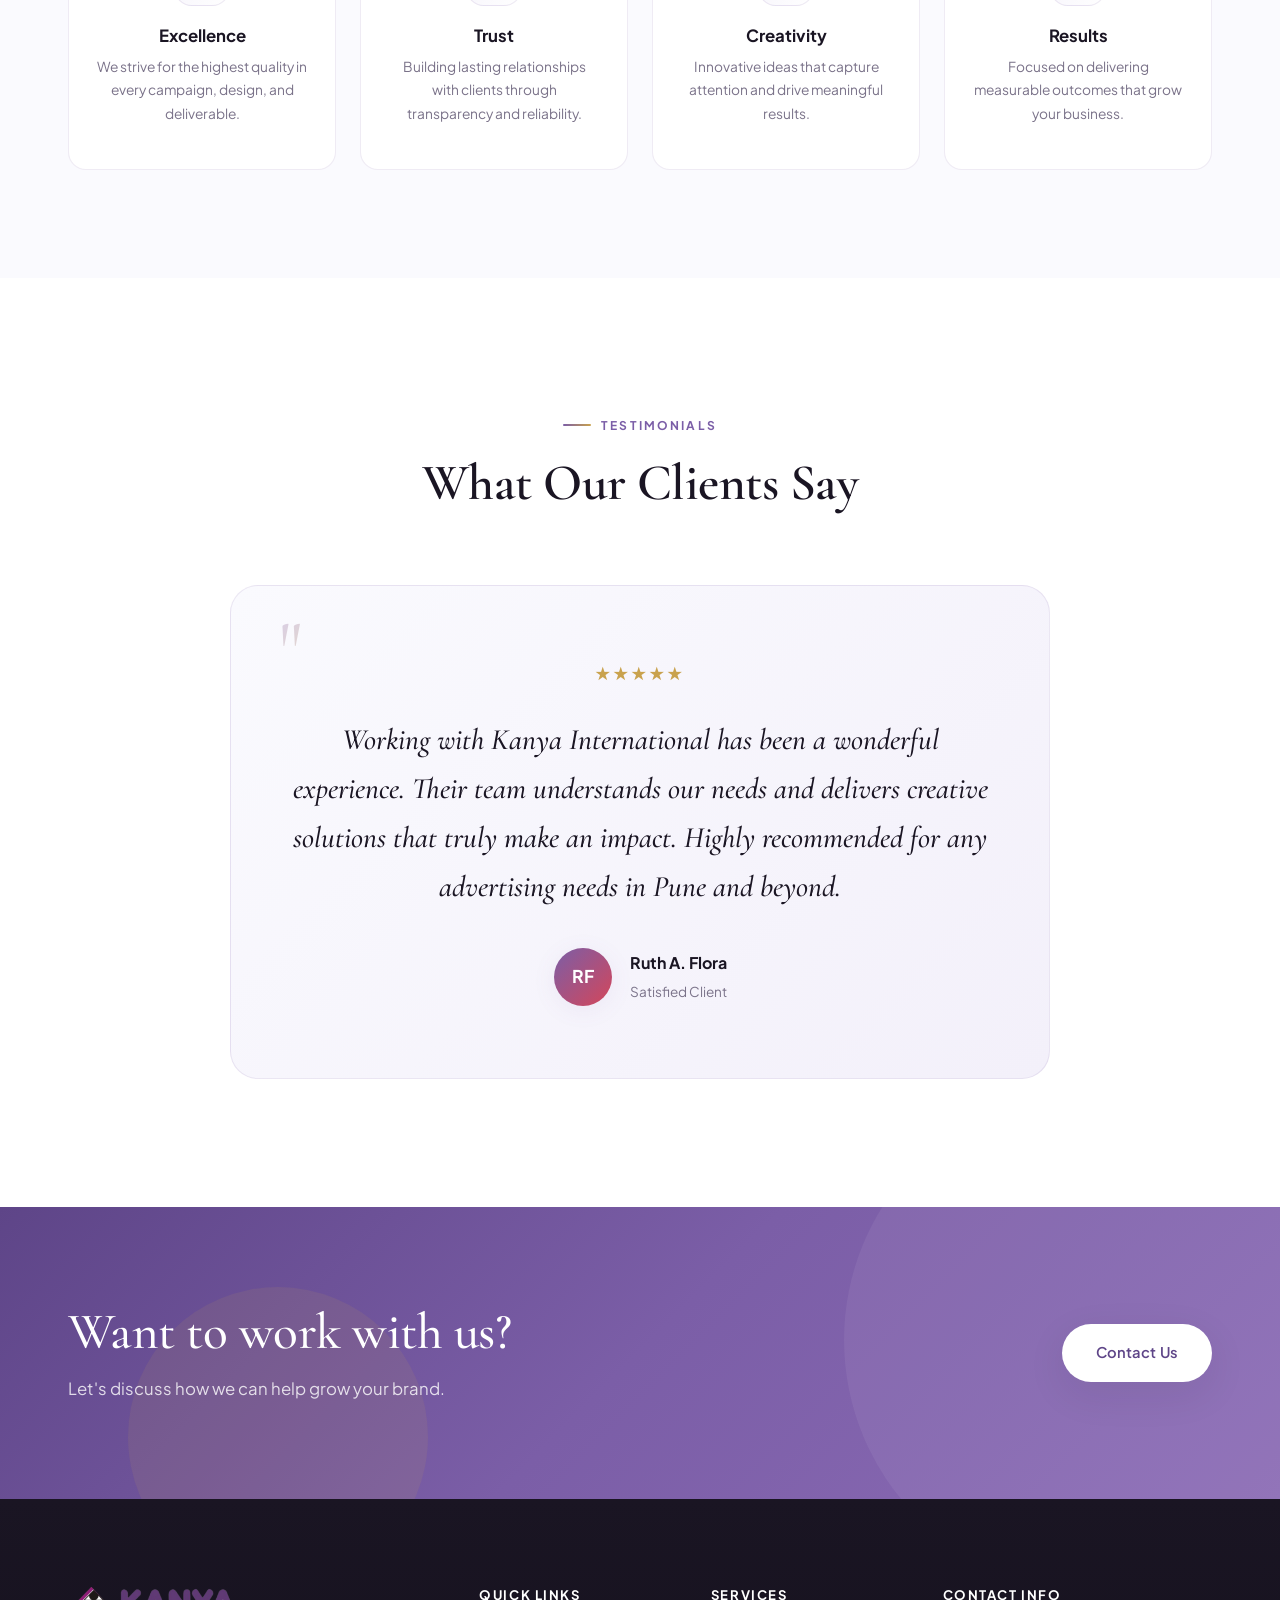
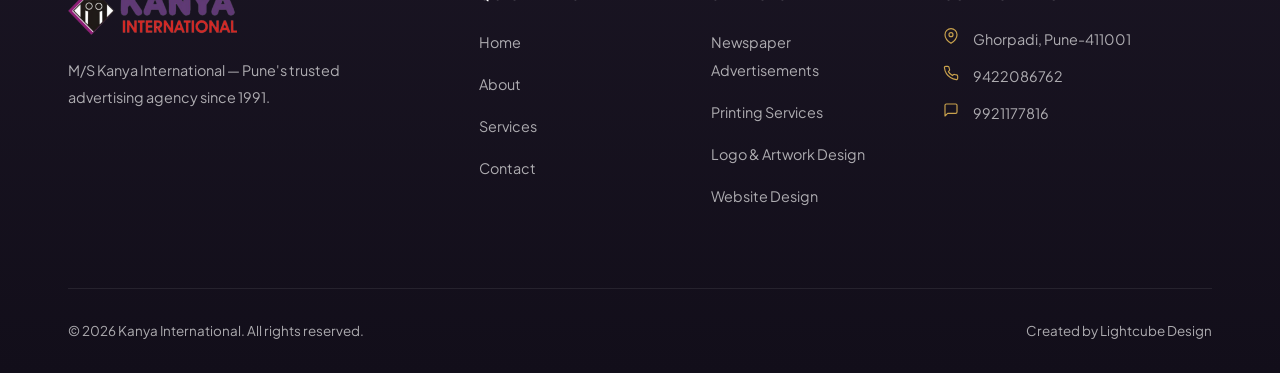
==== commit 8ea695a0: "UI: add floating dentist banners (left+right), short film service + image, remove whatsapp floats, a" ====
--- a/about.html
+++ b/about.html
@@ -188,8 +188,8 @@
     </div>
   </footer>
 
-  <a href="https://wa.me/919921177816" class="whatsapp-float" aria-label="Chat on WhatsApp" target="_blank" data-icon="whatsapp"></a>
-  <a href="tel:+919921177816" class="ad-float" aria-label="Dental clinic advertisement">
+  <a href="tel:+919921177816" class="ad-float" data-ad-id="dental" aria-label="Dental clinic advertisement">
+    <button class="ad-close" aria-label="Close advertisement">×</button>
     <div class="ad-float-image">
       <img src="assets/images/dentist-dental-care-social-media-banner-template_505751-7732.avif" alt="Bright Smile Dental Clinic">
     </div>
--- a/css/style.css
+++ b/css/style.css
@@ -1045,6 +1045,15 @@
   border: 1px solid var(--color-border);
 }
 
+/* WhatsApp variant for contact icon */
+.contact-item-icon.whatsapp {
+  background: #25d366;
+  color: #fff;
+  border-color: rgba(37, 211, 102, 0.18);
+  box-shadow: 0 8px 28px rgba(37, 211, 102, 0.08);
+}
+.contact-item-icon.whatsapp svg { fill: currentColor; stroke: none; width: 22px; height: 22px; }
+
 .contact-item h4 {
   font-family: var(--font-body);
   font-size: 0.75rem;
@@ -1347,9 +1356,9 @@
 
 .ad-float {
   position: fixed;
-  right: 24px;
-  bottom: 130px;
-  z-index: 1200;
+  right: 48px;
+  bottom: 48px;
+  z-index: 2200;
   display: flex;
   flex-direction: column;
   align-items: stretch;
@@ -1357,22 +1366,21 @@
   padding: 0;
   background: #fff;
   color: #003d6b;
-  border-radius: 32px;
-  box-shadow: 0 12px 40px rgba(0, 61, 107, 0.18), 0 4px 12px rgba(0, 61, 107, 0.1);
+  border-radius: 18px;
+  box-shadow: 0 22px 80px rgba(0, 61, 107, 0.18), 0 8px 22px rgba(0, 0, 0, 0.08);
   text-decoration: none;
   transition: transform var(--transition), box-shadow var(--transition), opacity var(--transition);
-  min-width: 260px;
-  overflow: hidden;
+  width: clamp(240px, 20vw, 360px);
+  max-width: 92vw;
+  overflow: visible;
   border: 1px solid rgba(0, 102, 153, 0.08);
 }
 
 .ad-float-image {
   width: 100%;
-  height: 150px;
+  height: 200px;
   overflow: hidden;
-  display: flex;
-  align-items: center;
-  justify-content: center;
+  display: block;
   background: linear-gradient(135deg, #0066a1 0%, #00527a 100%);
   position: relative;
 }
@@ -1385,28 +1393,142 @@
 }
 
 .ad-float:hover .ad-float-image img {
-  transform: scale(1.08);
-}
-
-.ad-float::before {
-  content: 'Promoted';
+  transform: scale(1.04);
+}
+
+.ad-float::before { display: none; }
+
+/* Close button for floating ads */
+.ad-close {
   position: absolute;
-  top: 10px;
-  right: 10px;
+  top: -18px;
+  right: -18px;
+  left: auto;
+  width: 44px;
+  height: 44px;
+  border-radius: 50%;
+  background: #fff;
+  color: #003d6b;
+  border: 2px solid rgba(0,102,153,0.08);
   display: inline-flex;
   align-items: center;
   justify-content: center;
-  padding: 5px 11px;
-  background: rgba(255, 200, 0, 0.92);
-  border-radius: 20px;
-  font-size: 0.62rem;
-  letter-spacing: 0.15em;
-  text-transform: uppercase;
-  color: #003d6b;
-  z-index: 10;
+  font-size: 20px;
+  line-height: 1;
+  cursor: pointer;
+  z-index: 99999;
+  box-shadow: 0 10px 30px rgba(0,0,0,0.18);
+}
+
+.ad-close:hover { transform: scale(1.06); }
+
+/* Closing animation */
+.ad-float.closing {
+  opacity: 0;
+  transform: translateY(12px) scale(0.98);
+  transition: opacity 0.36s ease, transform 0.36s ease;
+  pointer-events: none;
+}
+
+
+/* Container to stack multiple floating banners without overlap */
+.ad-float-wrap {
+  position: fixed;
+  right: 24px;
+  bottom: 24px;
+  z-index: 1200;
+  display: flex;
+  flex-direction: column-reverse; /* place the first banner at the bottom */
+  gap: 12px;
+  align-items: flex-end;
+  pointer-events: none; /* allow clicks to pass to inner ad anchors */
+  max-height: calc(100vh - 48px);
+  overflow: hidden;
+}
+
+/* Left-side wrapper mirrors the right one */
+.ad-float-wrap-left {
+  position: fixed;
+  left: 24px;
+  bottom: 24px;
+  z-index: 1200;
+  display: flex;
+  flex-direction: column-reverse;
+  gap: 12px;
+  align-items: flex-start;
+  pointer-events: none;
+  max-height: calc(100vh - 48px);
+  overflow: hidden;
+}
+
+.ad-float-wrap .ad-float {
+  position: relative;
+  pointer-events: auto;
+}
+
+.ad-float-wrap-left .ad-float {
+  position: relative;
+  pointer-events: auto;
+}
+
+/* Compact default state: smaller banners */
+.ad-float {
+  /* keep responsive rules from earlier but ensure desktop size is primary */
+  transform-origin: right center;
+}
+
+.ad-float .ad-float-image { height: 96px; }
+.ad-float .ad-float-copy strong { font-size: 1rem; }
+.ad-float .ad-float-copy small { display: none; }
+.ad-float .ad-float-action { display: inline-flex; }
+
+.ad-float .ad-float-action {
+  justify-content: center;
+  align-items: center;
+  width: calc(100% - 28px);
+  margin: 12px 14px 18px 14px;
+  padding: 12px 14px;
+  border-radius: 12px;
+  background: linear-gradient(135deg, #0066a1, #004a75);
+  color: #fff;
   font-weight: 700;
-  box-shadow: 0 4px 12px rgba(255, 200, 0, 0.3);
-}
+  letter-spacing: 0.02em;
+  box-shadow: 0 8px 28px rgba(0, 76, 133, 0.18);
+  text-decoration: none;
+}
+
+.ad-float .ad-float-action:hover { transform: translateY(-2px); }
+
+/* Expand on hover / focus for desktop */
+@media (hover: hover) and (min-width: 600px) {
+  .ad-float { transition: transform 0.22s cubic-bezier(.2,.9,.2,1), box-shadow 0.2s ease; }
+  .ad-float:hover, .ad-float:focus-within {
+    transform: scale(1.12) translateY(-6px);
+    z-index: 1300;
+    box-shadow: 0 20px 60px rgba(0, 61, 107, 0.25), 0 8px 24px rgba(0,0,0,0.08);
+  }
+  .ad-float:hover .ad-float-image, .ad-float:focus-within .ad-float-image {
+    height: 150px;
+  }
+  .ad-float:hover .ad-float-copy small, .ad-float:focus-within .ad-float-copy small { display: block; }
+  .ad-float:hover .ad-float-action, .ad-float:focus-within .ad-float-action { display: inline-flex; }
+}
+
+/* Compact promo variant for stacked layout */
+.ad-float.ad-promo {
+  min-width: 120px;
+  width: 120px;
+  border-radius: 16px;
+  overflow: hidden;
+  display: flex;
+  flex-direction: column;
+  align-items: center;
+}
+
+.ad-float.ad-promo .ad-float-image { height: 86px; }
+.ad-float.ad-promo .ad-float-badge { margin: 8px 8px 6px 8px; padding: 6px 10px; font-size: 0.7rem; }
+.ad-float.ad-promo .ad-float-copy { padding: 0 8px 10px 8px; text-align:center; }
+.ad-float.ad-promo .ad-float-action { display:none; }
 
 
 .ad-float-badge {
@@ -1477,7 +1599,150 @@
 }
 
 .ad-float {
-  animation: float-banner-pro 5s ease-in-out infinite;
+  animation: none;
+}
+
+/* Disable float wobble for compact promos to keep them stable */
+.ad-float.ad-promo {
+  animation: none;
+}
+
+/* Avoid overlapping the WhatsApp float on wider screens */
+@media (min-width: 600px) {
+  .ad-float-wrap { right: 96px; }
+}
+
+/* --- Banner visual polish overrides --- */
+.ad-float-wrap .ad-float {
+  min-width: 200px !important;
+  width: 200px !important;
+  border-radius: 20px !important;
+  box-sizing: border-box;
+  overflow: hidden;
+}
+
+.ad-float-wrap .ad-float .ad-float-image {
+  height: 120px !important;
+  border-top-left-radius: inherit;
+  border-top-right-radius: inherit;
+}
+
+.ad-float-wrap .ad-float .ad-float-image img {
+  width: 100%;
+  height: 100%;
+  object-fit: cover;
+  object-position: center center;
+  display: block;
+  transition: transform 0.35s ease;
+}
+
+.ad-float-wrap .ad-float .ad-float-copy {
+  padding: 12px 14px 14px 14px !important;
+}
+
+/* move close button to top-right for better visual balance */
+.ad-float-wrap .ad-float .ad-close {
+  top: 10px;
+  right: 10px;
+  left: auto;
+}
+
+/* left banner: position close on top-left */
+.ad-float-wrap-left .ad-float.left .ad-close {
+  top: 10px;
+  left: 10px;
+  right: auto;
+}
+
+/* left close override: place outside card for symmetry */
+.ad-float-wrap-left .ad-float.left .ad-close {
+  top: -18px;
+  left: -18px;
+}
+
+.ad-float.ad-promo {
+  min-width: 140px !important;
+  width: 140px !important;
+  padding-bottom: 8px;
+}
+
+@media (hover: hover) and (min-width: 600px) {
+  .ad-float.ad-promo:hover { transform: scale(1.08) translateY(-4px); }
+  .ad-float.ad-promo:hover .ad-float-copy small { display: block; font-size: 0.78rem; }
+}
+
+@media (max-width: 700px) {
+  .ad-float.ad-promo { display: none !important; }
+  .ad-float-wrap { right: 16px; bottom: 16px; }
+  .ad-float-wrap-left { left: 16px; bottom: 16px; }
+
+/* Left-side ad variant */
+.ad-float.ad-left {
+  right: auto;
+  left: 48px;
+  transform-origin: left center;
+}
+
+.ad-float.ad-left .ad-close {
+  right: auto;
+  left: -18px;
+}
+
+@media (max-width: 720px) {
+  /* hide left-side duplicate on narrow viewports to avoid overlap */
+  .ad-float.ad-left { display: none; }
+}
+
+/* Ensure symmetrical compact state and outward expansion */
+.ad-float {
+  position: fixed;
+  bottom: 28px;
+  right: 28px; /* default: right-side */
+  width: 72px;
+  height: 72px;
+  padding: 8px;
+  display: flex;
+  align-items: center;
+  gap: 10px;
+  border-radius: 14px;
+  overflow: visible;
+  transition: width 0.32s cubic-bezier(.2,.9,.2,1), transform 0.28s ease, box-shadow 0.28s ease;
+  transform-origin: right center;
+  z-index: 2200;
+}
+
+.ad-float .ad-float-copy,
+.ad-float .ad-float-action {
+  display: none;
+}
+
+/* Right ad expands to the right (stays anchored at right edge) */
+.ad-float:hover,
+.ad-float:focus-within { width: 320px; box-shadow: 0 30px 80px rgba(0,0,0,0.18); }
+.ad-float:hover .ad-float-copy,
+.ad-float:focus-within .ad-float-copy,
+.ad-float:hover .ad-float-action,
+.ad-float:focus-within .ad-float-action { display: flex; }
+
+/* Left variant mirrors: anchor to left edge and expand leftwards */
+.ad-float.ad-left { left: 28px; right: auto; transform-origin: left center; }
+.ad-float.ad-left:hover,
+.ad-float.ad-left:focus-within { width: 320px; }
+
+/* Reduce size if viewport is too narrow to avoid overlap */
+@media (max-width: 1100px) {
+  .ad-float:hover, .ad-float.ad-left:hover { width: 260px; }
+}
+
+@media (max-width: 720px) {
+  .ad-float { right: 14px; bottom: 14px; }
+  .ad-float.ad-left { display: none; }
+}
+}
+
+/* Hide left banner on smaller screens to avoid clutter */
+@media (max-width: 900px) {
+  .ad-float-wrap-left { display: none; }
 }
 
 @keyframes float-banner-pro {
@@ -1489,20 +1754,40 @@
   }
 }
 
-@media (max-width: 768px) {
+@media (max-width: 480px) {
+  .ad-float-wrap { right: 12px; bottom: 12px; }
+  .ad-float-image { height: 110px; }
+  .ad-float { min-width: 220px; width: 220px; }
+}
+
+@media (max-width: 900px) {
   .ad-float {
     right: 16px;
-    bottom: 100px;
-    min-width: 240px;
+    bottom: 90px;
+    width: min(320px, 86vw);
   }
 
   .ad-float-image {
-    height: 120px;
+    height: 160px;
   }
 
   .ad-float-copy strong {
     font-size: 1.08rem;
   }
+}
+
+/* Final overrides: ensure left/right ads do not overlap and respect mirror */
+.ad-float { right: 28px !important; left: auto !important; }
+.ad-float.ad-left { left: 28px !important; right: auto !important; transform-origin: left center !important; }
+.ad-float { margin: 0 !important; }
+.ad-float.ad-left .ad-close { left: -18px !important; right: auto !important; }
+
+/* If both ads present, nudge them slightly apart vertically to avoid pixel overlap */
+.ad-float[data-ad-id="dental"] { bottom: 28px !important; }
+.ad-float[data-ad-id="dental-left"] { bottom: 28px !important; }
+
+@media (max-width: 720px) {
+  .ad-float.ad-left { display: none !important; }
 }
 
 
@@ -1521,25 +1806,7 @@
 .fade-up:nth-child(6) { transition-delay: 0.5s; }
 
 /* ---- WhatsApp ---- */
-.whatsapp-float {
-  position: fixed;
-  bottom: 32px;
-  right: 32px;
-  z-index: 999;
-  width: 58px;
-  height: 58px;
-  background: #25d366;
-  border-radius: 50%;
-  display: flex;
-  align-items: center;
-  justify-content: center;
-  box-shadow: 0 6px 24px rgba(37, 211, 102, 0.4);
-  transition: all var(--transition);
-  color: white;
-}
-
-.whatsapp-float svg { width: 28px; height: 28px; fill: white; }
-.whatsapp-float:hover { transform: scale(1.12); box-shadow: 0 8px 32px rgba(37, 211, 102, 0.5); }
+/* WhatsApp float removed */
 
 /* ---- Map ---- */
 .map-wrap {
